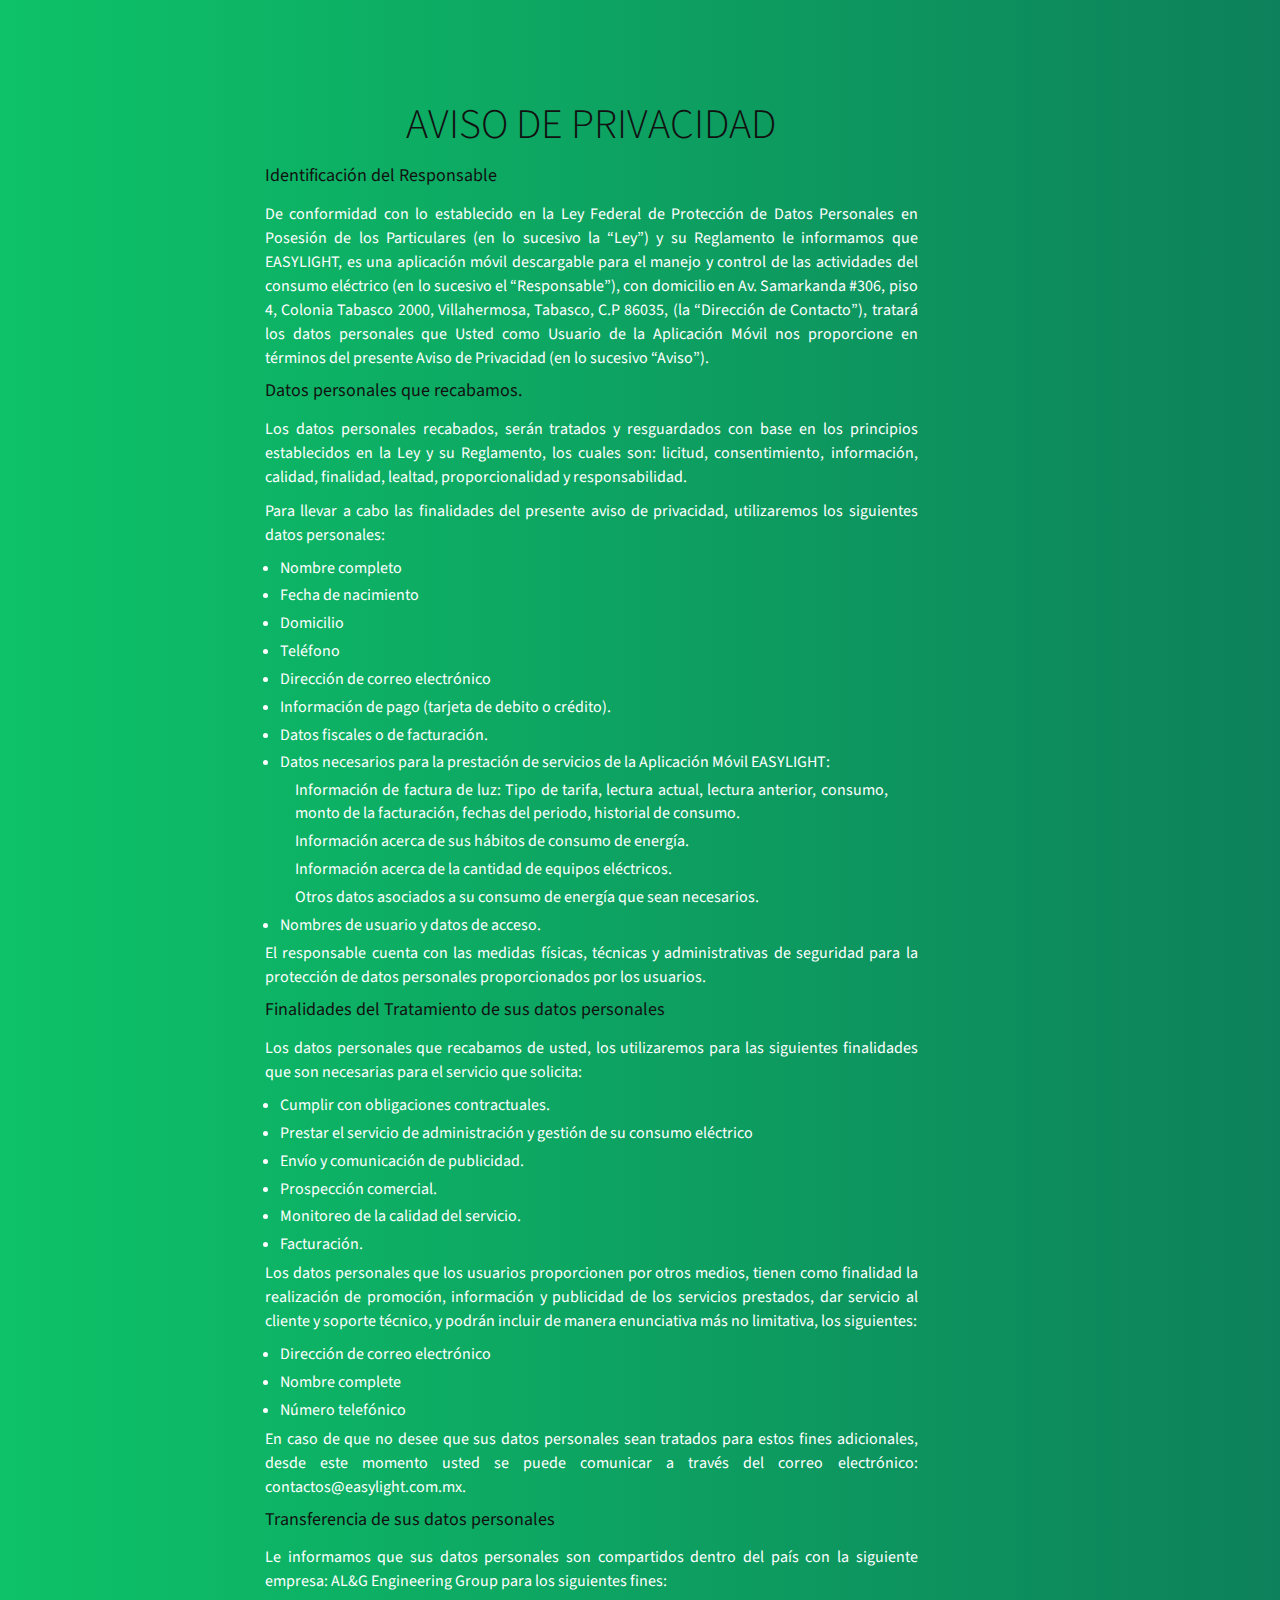
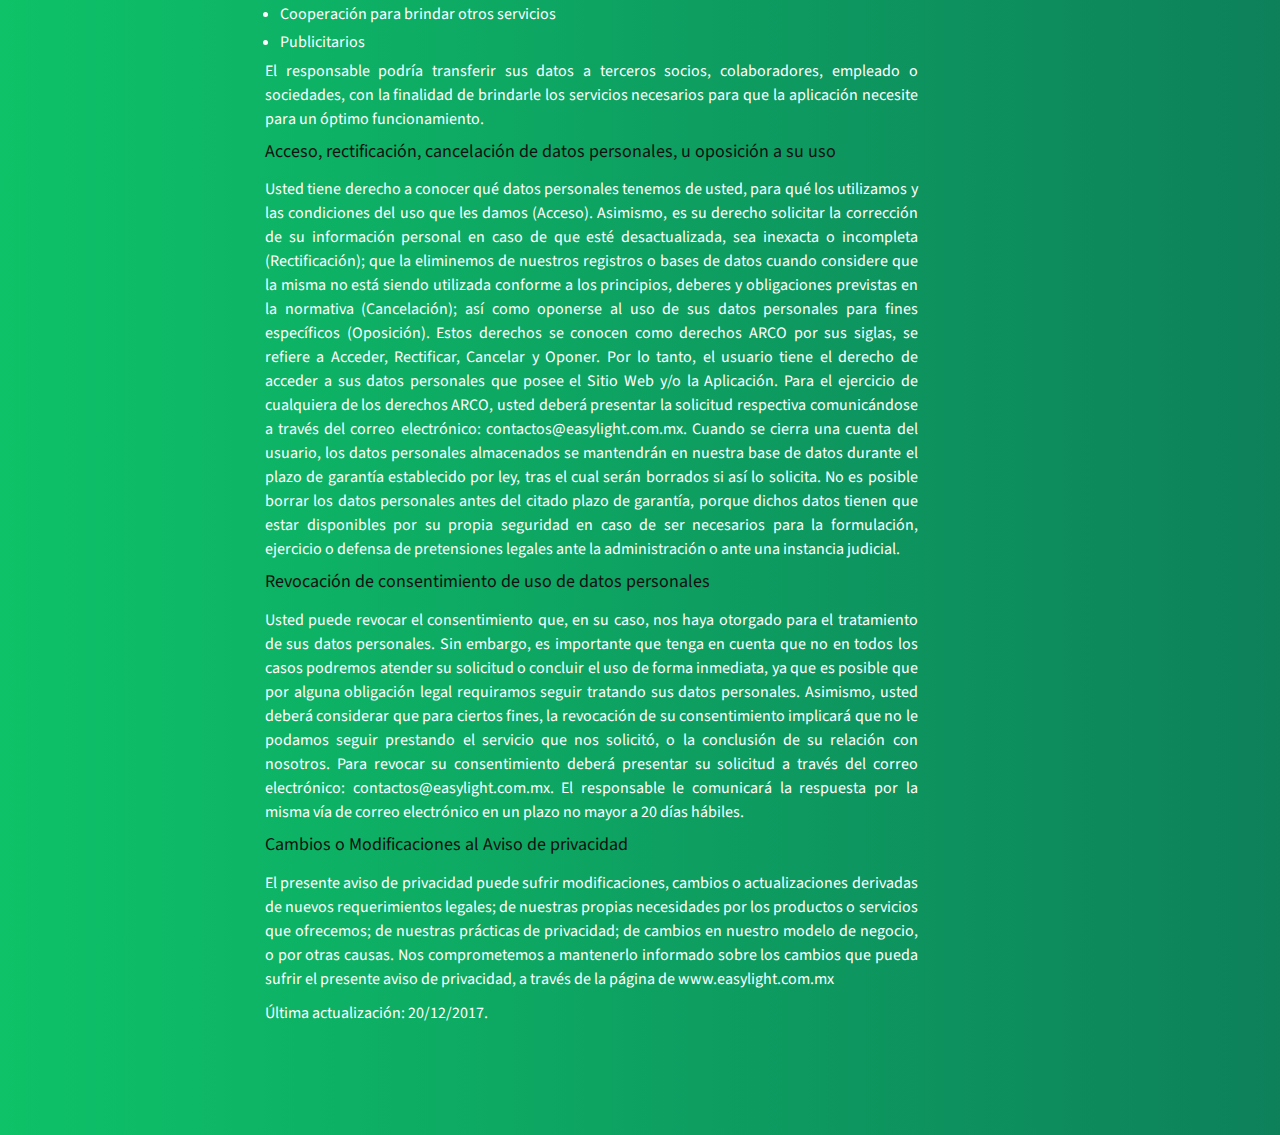
==== html/aviso-de-privacidad.html @ c76024f0 "initial commit" ====
<!DOCTYPE html>
<html lang="en">

<head>
    <meta charset="UTF-8">
    <meta name="description" content="">
    <meta http-equiv="X-UA-Compatible" content="IE=edge">
    <meta name="viewport" content="width=device-width, initial-scale=1.0">
    <!-- The above 4 meta tags *must* come first in the head; any other head content must come *after* these tags -->

    <!-- Title  -->
    <!-- <title>EasyLight - App Landing Page | Slider Version</title> -->
    <title>EasyLight</title>


    <!-- Favicon  -->
    <link rel="shortcut icon" href="img/core-img/favicon.ico">

    <!-- >>>>>>>>>>>>>>>> All CSS Files <<<<<<<<<<<<<<<< -->

    <!-- Slidea Slider CSS -->
    <link href="assets/css/slidea/slidea.css" rel="stylesheet">
    <link href="assets/css/slidea/slidea_easylight.css" rel="stylesheet">
    <link href="assets/css/slidea/themes/default.css" rel="stylesheet">
    <link href="assets/css/slidea/ui/default.css" rel="stylesheet">

    <!-- Core Style CSS -->
    <link rel="stylesheet" href="css/core-style.css">

    <!-- Style CSS -->
    <link rel="stylesheet" href="style.css">

    <!-- Responsive css -->
    <link rel="stylesheet" href="css/responsive.css">
    <!--[if IE]>
	<script src="https://cdnjs.cloudflare.com/ajax/libs/html5shiv/3.7.3/html5shiv.min.js"></script>
	<script src="https://cdnjs.cloudflare.com/ajax/libs/respond.js/1.4.2/respond.min.js"></script>
	<![endif]-->

  <!-- Custom CSS -->
  <link rel="stylesheet" href="custom-style.css">
</head>

<body>
    <!-- Preloader Start -->
    <div id="preloader">
        <div class="preloader">
            <div class="cssload-loader"></div>
        </div>
    </div>
    <!-- /.end preloader -->

    <!-- >>>>>>>>>>>>>>>> Header Start <<<<<<<<<<<<<<<<<<<<<<<<<<<<<<<< -->
    <header class="header_area ">

    </header>

    <section class="newsletter_area background-overlay section_padding_100"  data-stellar-background-ratio="0.3" id="contact">
        <div class="container">
            <div class="row" >
              <div class="col-xs-12 col-md-8 col-md-offset-2 col-lg-7 col-lg-offset-2">
                <div class="text-center wow fadeInUp">
                  <h1 style="">AVISO DE PRIVACIDAD</h1>
                </div>
              </div>
              <div class="col-xs-12 col-md-8 col-md-offset-2 col-lg-7 col-lg-offset-2">
                  <div class="wow fadeInUp text-justify">
                      <h5 class="text-left">Identificación del Responsable</h5>
                      <p class="text-justify" style="color: #fff">
                        De conformidad con lo establecido en la Ley Federal de Protección de Datos Personales en Posesión de los Particulares (en lo sucesivo la “Ley”) y su Reglamento le informamos que EASYLIGHT, es una aplicación móvil descargable para el manejo y control de las actividades del consumo eléctrico (en lo sucesivo el “Responsable”), con domicilio en Av. Samarkanda #306, piso 4, Colonia Tabasco 2000, Villahermosa, Tabasco, C.P 86035, (la “Dirección de Contacto”), tratará los datos personales que Usted como Usuario de la Aplicación Móvil nos proporcione en términos del presente Aviso de Privacidad (en lo sucesivo “Aviso”).
                      </p>
                      <h5 class="text-left"> Datos personales que recabamos.</h3>
                      <p class="text-justify" style="color: #fff">
                        Los datos personales recabados, serán tratados y resguardados con base en los principios establecidos en la Ley y su Reglamento, los cuales son: licitud, consentimiento, información, calidad, finalidad, lealtad, proporcionalidad y responsabilidad.


                      </p>
                      <p class="text-justify" style="color: #fff">
                        Para llevar a cabo las finalidades del presente aviso de privacidad, utilizaremos los siguientes datos personales:
                      </p>
                      <ul class="my-list">
                        <li>Nombre completo</li>
                        <li>Fecha de nacimiento</li>
                    	  <li>Domicilio</li>
                    	  <li>Teléfono</li>
                    	  <li>Dirección de correo electrónico</li>
                    	  <li>Información de pago (tarjeta de debito o crédito).</li>
                    	  <li>Datos fiscales o de facturación.</li>
                    	  <li>Datos necesarios para la prestación de servicios de la Aplicación Móvil EASYLIGHT:
                          <ul>Información de factura de luz: Tipo de tarifa, lectura actual, lectura anterior, consumo, monto de la facturación, fechas del periodo, historial de consumo. </ul>
                        	<ul>Información acerca de sus hábitos de consumo de energía.</ul>
                        	<ul>Información acerca de la cantidad de equipos eléctricos.</ul>
                        	<ul>Otros datos asociados a su consumo de energía que sean necesarios.  </ul>
                        </li>
                        <li>Nombres de usuario y datos de acceso.</li>
                      </ul>
                      <p class="text-justify" style="color: #fff">
                        El responsable cuenta con las medidas físicas, técnicas y administrativas de seguridad para la protección de datos personales proporcionados por los usuarios.
                      </p>


                      <h5 class="text-left">Finalidades del Tratamiento de sus datos personales</h5>
                      <p class="text-justify" style="color: #fff">
                        Los datos personales que recabamos de usted, los utilizaremos para las siguientes finalidades que son necesarias para el servicio que solicita:
                      </p>
                      <ul class="my-list">
                        <li>Cumplir con obligaciones contractuales.</li>
                    		<li>Prestar el servicio de administración y gestión de su consumo eléctrico</li>
                    		<li>Envío y comunicación de publicidad.</li>
                    		<li>Prospección comercial.</li>
                    		<li>Monitoreo de la calidad del servicio.</li>
                    		<li>Facturación.</li>
                      </ul>
                      <p class="text-justify" style="color: #fff">
                        Los datos personales que los usuarios proporcionen por otros medios, tienen como finalidad la realización de promoción, información y publicidad de los servicios prestados, dar servicio al cliente y soporte técnico, y podrán incluir de manera enunciativa más no limitativa, los siguientes:
                      </p>
                      <ul class="my-list">
                        <li>Dirección de correo electrónico</li>
                        <li>Nombre complete</li>
                        <li>Número telefónico</li>
                      </ul>
                      <p class="text-justify" style="color: #fff">
                        En caso de que no desee que sus datos personales sean tratados para estos fines adicionales, desde este momento usted se puede comunicar a través del correo electrónico: contactos@easylight.com.mx.
                      </p>
                      <h5 class="text-left">Transferencia de sus datos personales</h5>
                      <p class="text-justify" style="color: #fff">
                        Le informamos que sus datos personales son compartidos dentro del país con la siguiente empresa: AL&G Engineering Group para los siguientes fines:
                      </P>
                      <ul class="my-list">
                        <li>Cooperación para brindar otros servicios</li>
                        <li>Publicitarios</li>
                      </ul>
                      <p class="text-justify" style="color: #fff">
                        El responsable podría transferir sus datos a terceros socios, colaboradores, empleado o sociedades, con la finalidad de brindarle los servicios necesarios para que la aplicación necesite para un óptimo funcionamiento.
                      </p>

                      <h5 class="text-left">Acceso, rectificación, cancelación de datos personales, u oposición a su uso</h5>
                      <p class="text-justify" style="color: #fff">
                        Usted tiene derecho a conocer qué datos personales tenemos de usted, para qué los utilizamos y las condiciones del uso que les damos (Acceso). Asimismo, es su derecho solicitar la corrección de su información personal en caso de que esté desactualizada, sea inexacta o incompleta (Rectificación); que la eliminemos de nuestros registros o bases de datos cuando considere que la misma no está siendo utilizada conforme a los principios, deberes y obligaciones previstas en la normativa (Cancelación); así como oponerse al uso de sus datos personales para fines específicos (Oposición). Estos derechos se conocen como derechos ARCO por sus siglas, se refiere a Acceder, Rectificar, Cancelar y Oponer. Por lo tanto, el usuario tiene el derecho de acceder a sus datos personales que posee el Sitio Web y/o la Aplicación.

                        Para el ejercicio de cualquiera de los derechos ARCO, usted deberá presentar la solicitud respectiva comunicándose a través del correo electrónico: contactos@easylight.com.mx.

                        Cuando se cierra una cuenta del usuario, los datos personales almacenados se mantendrán en nuestra base de datos durante el plazo de garantía establecido por ley, tras el cual serán borrados si así lo solicita. No es posible borrar los datos personales antes del citado plazo de garantía, porque dichos datos tienen que estar disponibles por su propia seguridad en caso de ser necesarios para la formulación, ejercicio o defensa de pretensiones legales ante la administración o ante una instancia judicial.
                      </p>
                      <h5 class="text-left">Revocación de consentimiento de uso de datos personales</h5>
                      <p class="text-justify" style="color: #fff">
                        Usted puede revocar el consentimiento que, en su caso, nos haya otorgado para el tratamiento de sus datos personales. Sin embargo, es importante que tenga en cuenta que no en todos los casos podremos atender su solicitud o concluir el uso de forma inmediata, ya que es posible que por alguna obligación legal requiramos seguir tratando sus datos personales. Asimismo, usted deberá considerar que para ciertos fines, la revocación de su consentimiento implicará que no le podamos seguir prestando el servicio que nos solicitó, o la conclusión de su relación con nosotros.

                        Para revocar su consentimiento deberá presentar su solicitud a través del correo electrónico: contactos@easylight.com.mx.

                        El responsable le comunicará la respuesta por la misma vía de correo electrónico en un plazo no mayor a 20 días hábiles.

                      </p>
                      <h5 class="text-left">Cambios o Modificaciones al Aviso de privacidad</h5>
                      <p class="text-justify" style="color: #fff">
                        El presente aviso de privacidad puede sufrir modificaciones, cambios o actualizaciones derivadas de nuevos requerimientos legales; de nuestras propias necesidades por los productos o servicios que ofrecemos; de nuestras prácticas de privacidad; de cambios en nuestro modelo de negocio, o por otras causas.

                        Nos comprometemos a mantenerlo informado sobre los cambios que pueda sufrir el presente aviso de privacidad, a través de la página de www.easylight.com.mx



                      </p>
                      <p class="text-justify" style="color: #fff">
                        Última actualización: 20/12/2017.
                      </p>
                  </div>
              </div>
            </div>
        </div>

    </section>
    <!-- >>>>>>>>>>>>>>>> Footer Area End <<<<<<<<<<<<<<<< -->

    <!-- >>>>>>>>>>>>>>>> All jQuery Plugins <<<<<<<<<<<<<<<< -->

    <!-- jQuery (necessary for all JavaScript plugins) -->
    <script src="js/jquery/jquery-2.2.4.min.js"></script>
    <!-- Bootstrap js -->
    <script src="js/bootstrap.min.js"></script>
    <!-- Slidea Slider JS -->
    <script src="assets/js/gsap/tweenlite.js" type="text/javascript"></script>
    <script src="assets/js/gsap/plugins/css.js" type="text/javascript"></script>
    <script src="assets/js/gsap/easing/easepack.js" type="text/javascript"></script>
    <script src="assets/js/animus/animus.js" type="text/javascript"></script>
    <script src="assets/js/animus/presets/default.js" type="text/javascript"></script>
    <script src="assets/js/hammer/hammer.js" type="text/javascript"></script>
    <script src="assets/js/mousewheel/mousewheel.js" type="text/javascript"></script>
    <script src="assets/js/vimeo/vimeo.js" type="text/javascript"></script>
    <script src="assets/js/youtube/youtube.js" type="text/javascript"></script>
    <script src="assets/js/slidea/slidea.js" type="text/javascript"></script>
    <!-- Plugins js -->
    <script src="js/plugins.js"></script>

    <!-- Active js -->
    <script src="js/active.js"></script>
    <!-- Slider Active JS  -->
    <script src="js/app-landing-slider-active.js" type="text/javascript"></script>

</body>


</html>
---- html/assets/css/slidea/slidea.css ----
.slidea .slidea-control {
  display: block;
  position: absolute;
  top: 50%;
  z-index: 3;
}

.slidea .slidea-control.slidea-next {
  right: 0;
}

.slidea .slidea-control.slidea-next .slidea-control-text {
  float: right;
}

.slidea .slidea-control.slidea-next .slidea-control-thumbnail {
  -ms-filter: "progid:DXImageTransform@mixin Microsoft@mixin Alpha(Opacity=${iefactor})";
  filter: "alpha(opacity=(${iefactor}))";
  -moz-opacity: 0;
  -khtml-opacity: 0;
  opacity: 0;
  -webkit-transform: translateX(40px);
  transform: translateX(40px);
}

.slidea .slidea-control.slidea-next:hover .slidea-control-thumbnail {
  -ms-filter: "progid:DXImageTransform@mixin Microsoft@mixin Alpha(Opacity=${iefactor})";
  filter: "alpha(opacity=(${iefactor}))";
  -moz-opacity: 1;
  -khtml-opacity: 1;
  opacity: 1;
  -webkit-transform: translateX(-100%);
  transform: translateX(-100%);
}

.slidea .slidea-control.slidea-prev {
  left: 0;
}

.slidea .slidea-control.slidea-prev .slidea-control-text {
  float: left;
}

.slidea .slidea-control.slidea-prev .slidea-control-thumbnail {
  -ms-filter: "progid:DXImageTransform@mixin Microsoft@mixin Alpha(Opacity=${iefactor})";
  filter: "alpha(opacity=(${iefactor}))";
  -moz-opacity: 0;
  -khtml-opacity: 0;
  opacity: 0;
  -webkit-transform: translateX(-100%);
  transform: translateX(-100%);
}

.slidea .slidea-control.slidea-prev:hover .slidea-control-thumbnail {
  -ms-filter: "progid:DXImageTransform@mixin Microsoft@mixin Alpha(Opacity=${iefactor})";
  filter: "alpha(opacity=(${iefactor}))";
  -moz-opacity: 1;
  -khtml-opacity: 1;
  opacity: 1;
  -webkit-transform: translateX(0px);
  transform: translateX(0px);
}

.slidea .slidea-control .slidea-control-inner {
  display: block;
  position: relative;
  padding: 0;
  margin: 0;
  width: 100%;
  height: 100%;
}

.slidea .slidea-control .slidea-control-inner .slidea-control-text {
  -webkit-transition: all 0.5s ease;
  transition: all 0.5s ease;
  display: block;
  position: relative;
  font-weight: bold;
  line-height: 80px;
  text-align: center;
  width: 40px;
  height: 80px;
  z-index: 5;
}

.slidea .slidea-control .slidea-control-inner .slidea-control-text:hover {
  text-decoration: none;
}

.slidea .slidea-control .slidea-control-inner .slidea-control-thumbnail {
  -webkit-transition: all 0.5s ease;
  transition: all 0.5s ease;
  display: block;
  position: absolute;
  height: 100%;
}

.slidea .slidea-control .slidea-control-inner .slidea-control-thumbnail .slidea-control-image {
  display: block;
  width: auto;
  height: 100%;
}

.slidea-loaded {
  overflow: visible;
}

.slidea-loader-wrapper {
  display: block;
  position: absolute;
  top: 0;
  left: 0;
  width: 100%;
  height: 100%;
  z-index: 999;
}

.slidea-loader-wrapper .slidea-loader-text {
  display: block;
  position: absolute;
  top: 50%;
  margin-top: 20px;
  text-align: center;
  width: 100%;
}

.slidea-loader-wrapper .slidea-loader-text .slidea-loader-title {
  margin-bottom: 0;
}

.slidea-loader-wrapper .slidea-loader-text .slidea-loader-subtitle {
  margin-bottom: 0;
}

.slidea-loader-wrapper .slidea-loader {
  display: block;
  position: absolute;
  top: 50%;
  left: 50%;
  z-index: 9999;
}

.slidea-loader-wrapper .slidea-loader .slidea-loader-inner {
  position: relative;
  width: 100%;
  height: 100%;
}

.slidea-loader-wrapper .slidea-loader .slidea-loader-inner .slidea-loader-tile {
  display: block;
  position: relative;
  padding: 0;
  margin: 0;
  float: left;
  width: 20%;
}

.slidea .slidea-progress {
  display: block;
  position: absolute;
  left: 0;
  padding: 0;
  margin: 0;
  width: 100%;
  height: 10px;
  z-index: 3;
}

.slidea .slidea-progress.slidea-progress-top {
  top: 0;
}

.slidea .slidea-progress.slidea-progress-bottom {
  bottom: 0;
}

.slidea .slidea-progress .slidea-progress-bar {
  display: block;
  position: absolute;
  top: 0;
  left: 0;
  width: 0px;
  height: 10px;
}

.slidea-pagination {
  display: block;
  text-align: center;
  width: 100%;
  height: auto;
  z-index: 3;
}

.slidea-pagination.slidea-pagination-top, .slidea-pagination.slidea-pagination-bottom {
  position: absolute;
  height: 20px;
  margin: 5px 0;
}

.slidea-pagination.slidea-pagination-top {
  top: 1.5rem;
}

.slidea-pagination.slidea-pagination-top .slidea-pagination-item span {
  top: 20px;
  -webkit-transform: rotateZ(30deg);
          transform: rotateZ(30deg);
}

.slidea-pagination.slidea-pagination-bottom {
  bottom: 1.5rem;
}

.slidea-pagination.slidea-pagination-bottom .slidea-pagination-item span {
  top: -20px;
  -webkit-transform: rotateZ(-30deg);
          transform: rotateZ(-30deg);
}

.slidea-pagination.slidea-pagination-left, .slidea-pagination.slidea-pagination-right {
  position: absolute;
  width: 10px;
}

.slidea-pagination.slidea-pagination-left {
  top: 50%;
  left: 1.5rem;
  -webkit-transform: translateY(-50%);
          transform: translateY(-50%);
}

.slidea-pagination.slidea-pagination-left .slidea-pagination-item span {
  left: 20px;
}

.slidea-pagination.slidea-pagination-right {
  top: 50%;
  right: 2.5rem;
  -webkit-transform: translateY(-50%);
          transform: translateY(-50%);
}

.slidea-pagination.slidea-pagination-right .slidea-pagination-item span {
  right: 20px;
}

.slidea-pagination.slidea-pagination-before, .slidea-pagination.slidea-pagination-after {
  display: block;
  position: relative;
  margin: 25px auto;
}

.slidea-pagination .slidea-pagination-item {
  position: relative;
  margin: 10px;
  display: inline-block;
  cursor: pointer;
  -webkit-transition: all 0.5s ease;
  transition: all 0.5s ease;
}

.slidea-pagination .slidea-pagination-item span {
  position: absolute;
  white-space: nowrap;
  top: 0;
}

.slidea-pagination .slidea-pagination-item::before {
  content: "";
  -webkit-transition: all 0.5s ease;
  transition: all 0.5s ease;
  border-radius: 100%;
  background-clip: padding-box;
  display: inline-block;
  position: relative;
  background: rgba(255, 255, 255, 0.5);
  width: 10px;
  height: 10px;
  z-index: 999;
}

.slidea-pagination .slidea-pagination-item::before.active {
  -webkit-transform: scale(1.5);
  transform: scale(1.5);
  background: white;
}

.slidea-thumbnails {
  position: relative;
  display: block;
  overflow: hidden;
}

.slidea-thumbnails.horizontal {
  width: 100%;
  height: auto;
}

.slidea-thumbnails.horizontal .slidea-thumbnail {
  width: 100%;
  height: auto;
}

.slidea-thumbnails.vertical {
  width: 100%;
  height: 100%;
}

.slidea-thumbnails.vertical .slidea-thumbnail-wrapper {
  display: block;
  position: relative;
}

.slidea-thumbnails.vertical .slidea-thumbnail {
  width: auto;
  height: 100%;
}

.slidea-thumbnails-inner {
  position: relative;
  display: block;
  padding: 0;
  margin: 0;
  text-align: center;
}

.slidea-thumbnails-inner.animating {
  -webkit-transition: -webkit-transform 0.5s ease;
          transition: transform 0.5s ease;
}

.slidea-thumbnails-inner .slidea-thumbnail-wrapper {
  height: auto;
  position: relative;
  display: inline-block;
  cursor: pointer;
}

.slidea-thumbnails-inner .slidea-thumbnail-wrapper .slidea-thumbnail {
  position: relative;
  margin: 0;
  padding: 0;
  display: block;
}

.slidea-with-thumbnails {
  position: relative;
  display: block;
  width: 100%;
}

.slidea-with-thumbnails .slidea-with-thumbnails-container,
.slidea-with-thumbnails .slidea-thumbnails-container {
  position: relative;
  display: block;
  box-sizing: border-box;
}

.slidea-with-thumbnails .slidea-thumbnails-container {
  overflow: hidden;
}

.slidea-with-thumbnails.left .slidea-thumbnails-container {
  left: 0;
}

.slidea-with-thumbnails.right .slidea-thumbnails-container {
  right: 0;
}

.slidea-with-thumbnails.left .slidea-thumbnails-container, .slidea-with-thumbnails.right .slidea-thumbnails-container {
  height: 100%;
  position: absolute;
  z-index: 100;
  top: 0;
}

.slidea-with-thumbnails.top .slidea-thumbnails-container, .slidea-with-thumbnails.bottom .slidea-thumbnails-container {
  height: auto;
  width: 100%;
  position: relative;
}

.slidea {
  display: block;
  position: relative;
  padding: 0;
  margin: 0;
  width: 100%;
  height: 700px;
  overflow: hidden;
  -webkit-transform-style: preserve-3d;
          transform-style: preserve-3d;
}

.slidea:after {
  content: "";
  display: table;
  clear: both;
}

.slidea .slidea-canvas {
  display: block;
  position: absolute;
  top: 0;
  left: 0;
  width: 100%;
  height: 100%;
}

.slidea .slidea-background-wrapper {
  display: block;
  position: absolute;
  top: 0;
  left: 0;
  width: 100%;
  height: 100%;
}



.slidea .slidea-content-wrapper {
  display: block;
  width: 100%;
  height: 100%;
  top: 0;
  left: 0;
  position: absolute;
  z-index: 999;
  overflow: hidden;
}

.slidea .slidea-content {
  position: absolute;
  left: 0;
  top: 0;
  width: 100%;
  height: 100%;
  display: table;
}

.slidea .slidea-content.slidea-content-center > .slidea-content-container {
  display: table-cell;
  vertical-align: middle;
}

.slidea .slidea-content.slidea-content-top > .slidea-content-container {
  display: table-cell;
  vertical-align: top;
}

.slidea .slidea-content.slidea-content-bottom > .slidea-content-container {
  display: table-cell;
  vertical-align: bottom;
}

.slidea .slidea-inner {
  -webkit-perspective: 1000px;
  -ms-perspective: 1000px;
  -o-perspective: 1000px;
  perspective: 1000px;
  display: block;
  position: absolute;
  top: 0;
  left: 0;
  width: 100%;
  height: 100%;
}

.slidea .slidea-layer-wrapper {
  display: block;
  position: absolute;
  width: 100%;
  height: auto;
}

.slidea .slidea-layer-wrapper .slidea-layer {
  display: block;
  position: relative;
  width: 100%;
  height: auto;
  box-sizing: border-box;
}

.slidea .slidea-layer-wrapper .slidea-layer.slidea-video-layer {
  height: 100%;
}

.slidea .slidea-layer-wrapper img.slidea-layer {
  height: 100%;
}

.slidea.slidea-loaded {
  overflow: visible;
}

.slidea .slidea-loader-wrapper {
  display: block;
  position: absolute;
  top: 0;
  left: 0;
  width: 100%;
  height: 100%;
  z-index: 999;
}

.slidea .slidea-loader-wrapper .slidea-loader-text {
  display: block;
  position: absolute;
  top: 50%;
  margin-top: 20px;
  text-align: center;
  width: 100%;
}

.slidea .slidea-loader-wrapper .slidea-loader-text .slidea-loader-title {
  margin-bottom: 0;
}

.slidea .slidea-loader-wrapper .slidea-loader-text .slidea-loader-subtitle {
  margin-bottom: 0;
}

.slidea .slidea-loader-wrapper .slidea-loader {
  display: block;
  position: absolute;
  top: 50%;
  left: 50%;
  z-index: 9999;
}

.slidea .slidea-loader-wrapper .slidea-loader .slidea-loader-inner {
  position: relative;
  width: 100%;
  height: 100%;
}

.slidea .slidea-loader-wrapper .slidea-loader .slidea-loader-inner .slidea-loader-tile {
  display: block;
  position: relative;
  padding: 0;
  margin: 0;
  float: left;
  width: 20%;
}

.slidea .slidea-object {
  opacity: 0;
}

.slidea .slidea-object.object-absolute {
  position: absolute;
  width: 100%;
}

.slidea *[data-slidea-href] {
  cursor: pointer;
}

.slidea .slidea-overlay {
  position: absolute;
  left: 0;
  top: 0;
  width: 100%;
  height: 100%;
  display: block;
  z-index: 4;
  background: rgba(0, 0, 0, 0.5);
}

.slidea .slidea-overlay.slidea-overlay-to-top {
  background: -webkit-linear-gradient(bottom, transparent, black);
  background: linear-gradient(to top, transparent, black);
}

.slidea .slidea-overlay.slidea-overlay-to-bottom {
  background: -webkit-linear-gradient(top, transparent, black);
  background: linear-gradient(to bottom, transparent, black);
}

.slidea .slidea-overlay.slidea-overlay-to-left {
  background: -webkit-linear-gradient(right, transparent, black);
  background: linear-gradient(to left, transparent, black);
}

.slidea .slidea-overlay.slidea-overlay-to-right {
  background: -webkit-linear-gradient(left, transparent, black);
  background: linear-gradient(to right, transparent, black);
}

.slidea .slidea-overlay.slidea-overlay-to-top-left {
  background: -webkit-linear-gradient(bottom right, transparent, black);
  background: linear-gradient(to top left, transparent, black);
}

.slidea .slidea-overlay.slidea-overlay-to-top-right {
  background: -webkit-linear-gradient(bottom left, transparent, black);
  background: linear-gradient(to top right, transparent, black);
}

.slidea .slidea-overlay.slidea-overlay-to-bottom-left {
  background: -webkit-linear-gradient(top right, transparent, black);
  background: linear-gradient(to bottom left, transparent, black);
}

.slidea .slidea-overlay.slidea-overlay-to-bottom-right {
  background: -webkit-linear-gradient(top left, transparent, black);
  background: linear-gradient(to bottom right, transparent, black);
}

.slidea .slidea-slide {
  position: absolute;
  top: 0;
  left: 0;
  padding: 0;
  margin: 0;
  width: 100%;
  height: 100%;
  -webkit-transform: translate3d(0, 0, 0);
          transform: translate3d(0, 0, 0);
  -webkit-perspective: 300;
          perspective: 300;
  opacity: 0;
  -webkit-backface-visibility: hidden;
          backface-visibility: hidden;
}

.slidea .slidea-slide.active {
  display: block;
  z-index: 2;
}

.slidea .slidea-slide.previous {
  display: block;
  z-index: 1;
}

.slidea.slidea-dragging {
  cursor: -webkit-grabbing;
  cursor: move;
}

.slidea iframe {
  border: none;
}

.slidea .slidea-video-background {
  display: block;
  position: absolute;
  top: 0;
  left: 0;
  opacity: 0;
  background: black;
  width: 100%;
  height: 100%;
  z-index: 3;
}

.slidea .slidea-video {
  width: 100% !important;
  height: 100% !important;
}

.slidea .slidea-video-cover {
  display: block;
  position: absolute;
  cursor: pointer;
  width: 100%;
  height: 100%;
}

.slidea .slidea-wrapper {
  display: block;
  position: relative;
  width: 100%;
  height: auto;
  overflow: hidden;
}

.slidea .slidea-wrapper:after {
  content: "";
  display: table;
  clear: both;
}

.slidea.slidea-content-layout {
  width: 100%;
  height: auto;
  background: transparent !important;
}

.slidea.slidea-content-layout .slidea-loader-wrapper {
  background: transparent !important;
}

.slidea.slidea-content-layout .slidea-inner {
  overflow: hidden !important;
}

.slidea.slidea-content-layout .slidea-content {
  display: block !important;
  position: relative !important;
  width: 100% !important;
  height: auto !important;
  box-sizing: border-box !important;
}

.slidea.slidea-content-layout .slidea-content-container {
  width: 100% !important;
  display: inline-block !important;
}

.slidea.slidea-content-layout .slidea-content-wrapper {
  overflow: visible !important;
}

.slidea.slidea-default-layout {
  width: 100%;
  height: auto;
}

.slidea.slidea-fluid-layout {
  width: 100%;
  height: 100%;
  display: block;
}

/*# sourceMappingURL=../../maps/slidea/slidea.css.map */
---- html/assets/css/slidea/slidea_easylight.css ----
.slidea .slidea-background {
  display: block;
  position: absolute;
  top: 0;
  left: 0;
  padding: 0;
  margin: 0;
  width: 100%;
  /*height: 100%;*/
}
.img_banner_xs{
  display: none !important;
}
.welcome_area{
  height: 650px !important;
}
.section_padding{
    padding-top: 100px !important;
    /*margin-top: 150px !important*/
}
.slidea .slidea-content.slidea-content-center > .slidea-content-container{
  vertical-align: bottom;
}
.s-obj_easy{
  margin-left:3%;
}
.align_stores{
  padding-bottom: 1em;
}
.logo_responsive{
    display: none;
}
@media only screen and (min-width: 320px) and (max-width: 425px) {
  .col-xs-offset-2{
    margin-left: 0 !important;
  }
  .img_stores {
    width: 45%;
  }
  .align_stores{
    padding-bottom: 5em;
  }

}
@media only screen and (min-width: 320px) and (max-width: 767px) {
  .img_banner_xs{
    display: block !important;
  }
  .img_banner_l{
    display: none !important;
  }
  .section_padding{
      padding-top: 100px !important;
      /*margin-top: 150px !important*/
  }
  .welcome_area.slider-version {
      height: 500px !important;
  }
  .slidea{
    height: 500px !important;
  }
  .logo_responsive{
      display: block;
      margin-top: 1em;
  }
  .align_stores{
    padding-bottom: 0em;
  }
}
@media only screen and (max-width: 1199px) and (min-width: 992px){
  .welcome_area.slider-version {
      height: 700px !important;
  }
}
@media only screen and (min-width: 768px) and (max-width: 1199px) {
    .section_padding{
      padding-top: 50px !important;

    }
    .slidea{
      height: 100%;
    }

}
@media only screen and (min-width: 768px) and (max-width: 1024px)  {
  .align_stores{
    padding-bottom: 10em;
  }
}
---- html/assets/css/slidea/themes/default.css ----
.btn {
  -webkit-transition: background 0.3s ease;
          transition: background 0.3s ease;
}

.full-width {
  width: 100% !important;
  box-sizing: border-box;
}

img.full-width {
  height: auto;
}

.max-full-width {
  max-width: 100% !important;
  box-sizing: border-box;
}

.full-height {
  height: 100% !important;
  box-sizing: border-box;
}

img.full-height {
  width: auto;
}

.max-full-height {
  max-height: 100% !important;
  box-sizing: border-box;
}

.clearfix:after {
  content: "";
  display: table;
  clear: both;
}

.margin-reset {
  margin: 0 !important;
}

.padding-reset {
  padding: 0 !important;
}

.slidea {
  background: #FFF;
}

.slidea.slidea-inverse {
  background: #1a1a1a;
}

.slidea.slidea-inverse .slidea-loader-wrapper {
  background: #1a1a1a;
}

.slidea.slidea-inverse .slidea-loader-wrapper .slidea-loader-inner {
  border: 1px solid black !important;
  box-shadow: 0 0 25px 0 rgba(0, 0, 0, 0.75);
}

.slidea.slidea-inverse .slidea-loader-wrapper .slidea-loader-inner .slidea-loader-text .slidea-loader-title {
  color: #f2f2f2;
}

.slidea.slidea-inverse .slidea-loader-wrapper .slidea-loader-inner .slidea-loader-text .slidea-loader-subtitle {
  color: #bfbfbf;
}

.slidea .slidea-wrapper {
  height: 600px;
}

@media screen and (max-width: 767px) {
  .slidea .slidea-wrapper {
    height: 300px;
  }
}

@media screen and (max-width: 979px) {
  .slidea .slidea-wrapper {
    height: 360px;
  }
}

@media screen and (max-width: 1200px) {
  .slidea .slidea-wrapper {
    height: 450px;
  }
}

.slidea .slidea-loader-wrapper {
  background: #f2f2f2;
}

.slidea .slidea-loader-wrapper .slidea-loader-text .slidea-loader-title {
  color: #111;
}

.slidea .slidea-loader-wrapper .slidea-loader-text .slidea-loader-subtitle {
  color: #333;
}

.slidea .slidea-loader-wrapper .slidea-loader {
  margin-top: -80px;
  margin-left: -40px;
  width: 80px;
  height: 80px;
}

.slidea .slidea-loader-wrapper .slidea-loader .slidea-loader-inner {
  border: 1px solid #ffffff;
  border-radius: 4px;
  overflow: hidden;
}

.slidea .slidea-loader-wrapper .slidea-loader .slidea-loader-inner .slidea-loader-tile {
  height: 80px;
}

.slidea .slidea-loader-wrapper .slidea-loader .slidea-loader-inner .slidea-loader-tile:nth-child(1) {
  -webkit-animation: loader-tile1 1.5s linear infinite;
  animation: loader-tile1 1.5s linear infinite;
  background: #3E2D54;
}

.slidea .slidea-loader-wrapper .slidea-loader .slidea-loader-inner .slidea-loader-tile:nth-child(2) {
  -webkit-animation: loader-tile2 1.5s linear infinite;
  animation: loader-tile2 1.5s linear infinite;
  background: #40587B;
}

.slidea .slidea-loader-wrapper .slidea-loader .slidea-loader-inner .slidea-loader-tile:nth-child(3) {
  -webkit-animation: loader-tile3 1.5s linear infinite;
  animation: loader-tile3 1.5s linear infinite;
  background: #4D90A3;
}

.slidea .slidea-loader-wrapper .slidea-loader .slidea-loader-inner .slidea-loader-tile:nth-child(4) {
  -webkit-animation: loader-tile4 1.5s linear infinite;
  animation: loader-tile4 1.5s linear infinite;
  background: #7CB694;
}

.slidea .slidea-loader-wrapper .slidea-loader .slidea-loader-inner .slidea-loader-tile:nth-child(5) {
  -webkit-animation: loader-tile5 1.5s linear infinite;
  animation: loader-tile5 1.5s linear infinite;
  background: #DCD280;
}

.slidea .slidea-progress {
  height: 5px;
}

.slidea .slidea-progress .slidea-progress-bar {
  height: 5px;
}

.slidea .slidea-progress.slidea-progress-light {
  background: rgba(255, 255, 255, 0.25);
}

.slidea .slidea-progress.slidea-progress-light .slidea-progress-bar {
  background: rgba(255, 255, 255, 0.5);
}

.slidea .slidea-progress.slidea-progress-dark {
  background: rgba(0, 0, 0, 0.25);
}

.slidea .slidea-progress.slidea-progress-dark .slidea-progress-bar {
  background: rgba(0, 0, 0, 0.5);
}

.slidea:hover .slidea-control {
  -ms-filter: "progid:DXImageTransform@mixin Microsoft@mixin Alpha(Opacity=${iefactor})";
  filter: "alpha(opacity=(${iefactor}))";
  -moz-opacity: 1;
  -khtml-opacity: 1;
  opacity: 1;
}

.slidea .slidea-control {
  -ms-filter: "progid:DXImageTransform@mixin Microsoft@mixin Alpha(Opacity=${iefactor})";
  filter: "alpha(opacity=(${iefactor}))";
  -moz-opacity: 0;
  -khtml-opacity: 0;
  opacity: 0;
  -webkit-transition: all 0.5s ease-out;
  transition: all 0.5s ease-out;
  margin-top: -54px;
  width: 54px;
  height: 108px;
}

.slidea .slidea-control .slidea-control-inner .slidea-control-text {
  -ms-filter: "progid:DXImageTransform@mixin Microsoft@mixin Alpha(Opacity=${iefactor})";
  filter: "alpha(opacity=(${iefactor}))";
  -moz-opacity: 0.33;
  -khtml-opacity: 0.33;
  opacity: 0.33;
  font-size: 18px;
  line-height: 108px;
  width: 54px;
  height: 108px;
}

.slidea .slidea-control:hover .slidea-control-inner .slidea-control-text {
  -ms-filter: "progid:DXImageTransform@mixin Microsoft@mixin Alpha(Opacity=${iefactor})";
  filter: "alpha(opacity=(${iefactor}))";
  -moz-opacity: 1;
  -khtml-opacity: 1;
  opacity: 1;
}

.slidea .slidea-control.slidea-prev:hover .slidea-control-inner .slidea-control-thumbnail {
  -webkit-transform: translate3d(54px, 0, 0);
  transform: translate3d(54px, 0, 0);
}

.slidea .slidea-control.slidea-controls-light .slidea-control-inner .slidea-control-text {
  background: #fff;
  color: #181619;
}

.slidea .slidea-control.slidea-controls-light:hover .slidea-control-inner .slidea-control-text {
  background: #fff;
  color: #181619;
}

.slidea .slidea-control.slidea-controls-dark .slidea-control-inner .slidea-control-text {
  background: #181619;
  color: #fff;
}

.slidea .slidea-control.slidea-controls-dark:hover .slidea-control-inner .slidea-control-text {
  background: #181619;
  color: #fff;
}

.slidea .slidea-control.slidea-controls-alternate .slidea-control-inner .slidea-control-text {
  background: #181619;
  color: #fff;
}

.slidea .slidea-control.slidea-controls-alternate:hover .slidea-control-inner .slidea-control-text {
  background: #fff;
  color: #181619;
}

.slidea .slidea-scroller-wrapper {
  position: absolute;
  bottom: 25px;
  cursor: pointer;
  z-index: 4;
}

.slidea .slidea-scroller-wrapper.slidea-scroller-left {
  left: 25px;
}

.slidea .slidea-scroller-wrapper.slidea-scroller-center {
  left: 50%;
  margin-left: -13px;
}

.slidea .slidea-scroller-wrapper.slidea-scroller-right {
  right: 25px;
}

.slidea .slidea-scroller-1 {
  -webkit-transition: all 0.5s ease;
  transition: all 0.5s ease;
  display: block;
  width: 26px;
  height: 50px;
}

.slidea .slidea-scroller-1:hover {
  -webkit-transform: scale(1.5) translate3d(0, -5px, 0);
  transform: scale(1.5) translate3d(0, -5px, 0);
}

.slidea .slidea-scroller-1::after {
  -webkit-transform: rotate(-45deg);
  transform: rotate(-45deg);
  content: "";
  display: block;
  margin-top: 25px;
  margin-left: 5px;
  border-bottom: 2px solid #fff;
  border-left: 2px solid #fff;
  width: 15px;
  height: 15px;
}

.slidea .slidea-scroller-1::before {
  -webkit-animation: slideascroller1 1.5s linear infinite;
  animation: slideascroller1 1.5s linear infinite;
  content: "";
  display: block;
  background: #fff;
  margin-top: 5px;
  margin-left: 9px;
  border-radius: 100%;
  width: 8px;
  height: 8px;
}

.slidea .slidea-scroller-2 {
  display: block;
  background: transparent;
  border-width: 2px;
  border-color: #fff;
  border-style: solid;
  border-radius: 13px;
  width: 26px;
  height: 50px;
}

.slidea .slidea-scroller-2::before {
  -webkit-animation: slideascroller2 1.5s linear infinite;
  animation: slideascroller2 1.5s linear infinite;
  content: "";
  display: block;
  position: absolute;
  background: #fff;
  margin-top: 5px;
  margin-left: 7px;
  border-radius: 100%;
  width: 8px;
  height: 8px;
}

@-webkit-keyframes slideascroller1 {
  0% {
    -ms-filter: "progid:DXImageTransform@mixin Microsoft@mixin Alpha(Opacity=${iefactor})";
    filter: "alpha(opacity=(${iefactor}))";
    -moz-opacity: 0;
    -khtml-opacity: 0;
    opacity: 0;
    -webkit-transform: scale(0) translate3d(0, 0, 0);
    transform: scale(0) translate3d(0, 0, 0);
  }
  75% {
    -ms-filter: "progid:DXImageTransform@mixin Microsoft@mixin Alpha(Opacity=${iefactor})";
    filter: "alpha(opacity=(${iefactor}))";
    -moz-opacity: 1;
    -khtml-opacity: 1;
    opacity: 1;
  }
  100% {
    -ms-filter: "progid:DXImageTransform@mixin Microsoft@mixin Alpha(Opacity=${iefactor})";
    filter: "alpha(opacity=(${iefactor}))";
    -moz-opacity: 0;
    -khtml-opacity: 0;
    opacity: 0;
    -webkit-transform: scale(1) translate3d(0, 30px, 0);
    transform: scale(1) translate3d(0, 30px, 0);
  }
}

@keyframes slideascroller1 {
  0% {
    -ms-filter: "progid:DXImageTransform@mixin Microsoft@mixin Alpha(Opacity=${iefactor})";
    filter: "alpha(opacity=(${iefactor}))";
    -moz-opacity: 0;
    -khtml-opacity: 0;
    opacity: 0;
    -webkit-transform: scale(0) translate3d(0, 0, 0);
    transform: scale(0) translate3d(0, 0, 0);
  }
  75% {
    -ms-filter: "progid:DXImageTransform@mixin Microsoft@mixin Alpha(Opacity=${iefactor})";
    filter: "alpha(opacity=(${iefactor}))";
    -moz-opacity: 1;
    -khtml-opacity: 1;
    opacity: 1;
  }
  100% {
    -ms-filter: "progid:DXImageTransform@mixin Microsoft@mixin Alpha(Opacity=${iefactor})";
    filter: "alpha(opacity=(${iefactor}))";
    -moz-opacity: 0;
    -khtml-opacity: 0;
    opacity: 0;
    -webkit-transform: scale(1) translate3d(0, 30px, 0);
    transform: scale(1) translate3d(0, 30px, 0);
  }
}

@-webkit-keyframes slideascroller2 {
  0% {
    -ms-filter: "progid:DXImageTransform@mixin Microsoft@mixin Alpha(Opacity=${iefactor})";
    filter: "alpha(opacity=(${iefactor}))";
    -moz-opacity: 0;
    -khtml-opacity: 0;
    opacity: 0;
    -webkit-transform: scale(0) translate3d(0, 0, 0);
    transform: scale(0) translate3d(0, 0, 0);
  }
  75% {
    -ms-filter: "progid:DXImageTransform@mixin Microsoft@mixin Alpha(Opacity=${iefactor})";
    filter: "alpha(opacity=(${iefactor}))";
    -moz-opacity: 1;
    -khtml-opacity: 1;
    opacity: 1;
  }
  100% {
    -ms-filter: "progid:DXImageTransform@mixin Microsoft@mixin Alpha(Opacity=${iefactor})";
    filter: "alpha(opacity=(${iefactor}))";
    -moz-opacity: 0;
    -khtml-opacity: 0;
    opacity: 0;
    -webkit-transform: scale(1) translate3d(0, 30px, 0);
    transform: scale(1) translate3d(0, 30px, 0);
  }
}

@keyframes slideascroller2 {
  0% {
    -ms-filter: "progid:DXImageTransform@mixin Microsoft@mixin Alpha(Opacity=${iefactor})";
    filter: "alpha(opacity=(${iefactor}))";
    -moz-opacity: 0;
    -khtml-opacity: 0;
    opacity: 0;
    -webkit-transform: scale(0) translate3d(0, 0, 0);
    transform: scale(0) translate3d(0, 0, 0);
  }
  75% {
    -ms-filter: "progid:DXImageTransform@mixin Microsoft@mixin Alpha(Opacity=${iefactor})";
    filter: "alpha(opacity=(${iefactor}))";
    -moz-opacity: 1;
    -khtml-opacity: 1;
    opacity: 1;
  }
  100% {
    -ms-filter: "progid:DXImageTransform@mixin Microsoft@mixin Alpha(Opacity=${iefactor})";
    filter: "alpha(opacity=(${iefactor}))";
    -moz-opacity: 0;
    -khtml-opacity: 0;
    opacity: 0;
    -webkit-transform: scale(1) translate3d(0, 30px, 0);
    transform: scale(1) translate3d(0, 30px, 0);
  }
}

@-webkit-keyframes loader-tile1 {
  0% {
    background: #3E2C53;
  }
  33.3333% {
    background: #AC2B61;
  }
  66.6666% {
    background: #F3E3B4;
  }
}

@keyframes loader-tile1 {
  0% {
    background: #3E2C53;
  }
  33.3333% {
    background: #AC2B61;
  }
  66.6666% {
    background: #F3E3B4;
  }
}

@-webkit-keyframes loader-tile2 {
  0% {
    background: #3F577A;
  }
  33.3333% {
    background: #E33D5F;
  }
  66.6666% {
    background: #BADCC8;
  }
}

@keyframes loader-tile2 {
  0% {
    background: #3F577A;
  }
  33.3333% {
    background: #E33D5F;
  }
  66.6666% {
    background: #BADCC8;
  }
}

@-webkit-keyframes loader-tile3 {
  0% {
    background: #4C8FA2;
  }
  33.3333% {
    background: #EF7C5E;
  }
  66.6666% {
    background: #7FC7BF;
  }
}

@keyframes loader-tile3 {
  0% {
    background: #4C8FA2;
  }
  33.3333% {
    background: #EF7C5E;
  }
  66.6666% {
    background: #7FC7BF;
  }
}

@-webkit-keyframes loader-tile4 {
  0% {
    background: #7BB594;
  }
  33.3333% {
    background: #F9C65F;
  }
  66.6666% {
    background: #EE7B73;
  }
}

@keyframes loader-tile4 {
  0% {
    background: #7BB594;
  }
  33.3333% {
    background: #F9C65F;
  }
  66.6666% {
    background: #EE7B73;
  }
}

@-webkit-keyframes loader-tile5 {
  0% {
    background: #DBD17F;
  }
  33.3333% {
    background: #F5EF9E;
  }
  66.6666% {
    background: #D4385F;
  }
}

@keyframes loader-tile5 {
  0% {
    background: #DBD17F;
  }
  33.3333% {
    background: #F5EF9E;
  }
  66.6666% {
    background: #D4385F;
  }
}

.slidea:hover .slidea-pagination.slidea-pagination-inside {
  -ms-filter: "progid:DXImageTransform@mixin Microsoft@mixin Alpha(Opacity=${iefactor})";
  filter: "alpha(opacity=(${iefactor}))";
  -moz-opacity: 1;
  -khtml-opacity: 1;
  opacity: 1;
}

.slidea-pagination {
  -webkit-transition: all 0.5s ease-out;
  transition: all 0.5s ease-out;
}

.slidea-pagination.slidea-pagination-inside {
  -ms-filter: "progid:DXImageTransform@mixin Microsoft@mixin Alpha(Opacity=${iefactor})";
  filter: "alpha(opacity=(${iefactor}))";
  -moz-opacity: 0;
  -khtml-opacity: 0;
  opacity: 0;
  height: 20px;
}

.slidea-pagination.slidea-pagination-outside {
  -ms-filter: "progid:DXImageTransform@mixin Microsoft@mixin Alpha(Opacity=${iefactor})";
  filter: "alpha(opacity=(${iefactor}))";
  -moz-opacity: 1;
  -khtml-opacity: 1;
  opacity: 1;
  margin: 50px auto;
}

.slidea-pagination.slidea-pagination-light {
  color: #fff;
}

.slidea-pagination.slidea-pagination-light .slidea-pagination-item::before {
  background: rgba(255, 255, 255, 0.5);
}

.slidea-pagination.slidea-pagination-light .slidea-pagination-item.active {
  -webkit-transform: scale(1.5);
  transform: scale(1.5);
}

.slidea-pagination.slidea-pagination-light .slidea-pagination-item.active::before {
  background: white;
}

.slidea-pagination.slidea-pagination-dark {
  color: #000;
}

.slidea-pagination.slidea-pagination-dark .slidea-pagination-item::before {
  background: rgba(0, 0, 0, 0.25);
}

.slidea-pagination.slidea-pagination-dark .slidea-pagination-item.active {
  -webkit-transform: scale(1.5);
  transform: scale(1.5);
}

.slidea-pagination.slidea-pagination-dark .slidea-pagination-item.active::before {
  background: rgba(0, 0, 0, 0.65);
}

.slidea-pagination .slidea-pagination-item {
  border-radius: 100%;
  background-clip: padding-box;
  margin: 10px;
  width: 10px;
  height: 10px;
}

.slidea-thumbnails {
  background: #000;
}

.slidea-thumbnails-inner {
  display: block;
  margin: 0;
}

.slidea-thumbnails-inner .slidea-thumbnail-wrapper .slidea-thumbnail {
  -ms-filter: "progid:DXImageTransform@mixin Microsoft@mixin Alpha(Opacity=${iefactor})";
  filter: "alpha(opacity=(${iefactor}))";
  -moz-opacity: 0.5;
  -khtml-opacity: 0.5;
  opacity: 0.5;
  -webkit-transition: all 0.3s ease-out;
  transition: all 0.3s ease-out;
}

.slidea-thumbnails-inner .slidea-thumbnail-wrapper:hover .slidea-thumbnail {
  -ms-filter: "progid:DXImageTransform@mixin Microsoft@mixin Alpha(Opacity=${iefactor})";
  filter: "alpha(opacity=(${iefactor}))";
  -moz-opacity: 1;
  -khtml-opacity: 1;
  opacity: 1;
}

.slidea-thumbnails-inner .slidea-thumbnail-wrapper.active .slidea-thumbnail {
  -ms-filter: "progid:DXImageTransform@mixin Microsoft@mixin Alpha(Opacity=${iefactor})";
  filter: "alpha(opacity=(${iefactor}))";
  -moz-opacity: 1;
  -khtml-opacity: 1;
  opacity: 1;
}

/*# sourceMappingURL=../../../maps/slidea/themes/default.css.map */
---- html/assets/css/slidea/ui/default.css ----
.btn {
  -webkit-transition: background 0.3s ease;
          transition: background 0.3s ease;
}

.full-width {
  width: 100% !important;
  box-sizing: border-box;
}

img.full-width {
  height: auto;
}

.max-full-width {
  max-width: 100% !important;
  box-sizing: border-box;
}

.full-height {
  height: 100% !important;
  box-sizing: border-box;
}

img.full-height {
  width: auto;
}

.max-full-height {
  max-height: 100% !important;
  box-sizing: border-box;
}

.clearfix:after {
  content: "";
  display: table;
  clear: both;
}

.margin-reset {
  margin: 0 !important;
}

.padding-reset {
  padding: 0 !important;
}

.aqua {
  -webkit-transition: background 0.3s ease;
          transition: background 0.3s ease;
  background: #7fdfff;
}

.hover-aqua:hover {
  background: #7fdfff;
}

.blue {
  -webkit-transition: background 0.3s ease;
          transition: background 0.3s ease;
  background: #0074d9;
}

.hover-blue:hover {
  background: #0074d9;
}

.navy {
  -webkit-transition: background 0.3s ease;
          transition: background 0.3s ease;
  background: #001f3f;
}

.hover-navy:hover {
  background: #001f3f;
}

.teal {
  -webkit-transition: background 0.3s ease;
          transition: background 0.3s ease;
  background: #39cccc;
}

.hover-teal:hover {
  background: #39cccc;
}

.green {
  -webkit-transition: background 0.3s ease;
          transition: background 0.3s ease;
  background: #2ecc40;
}

.hover-green:hover {
  background: #2ecc40;
}

.olive {
  -webkit-transition: background 0.3s ease;
          transition: background 0.3s ease;
  background: #3d9970;
}

.hover-olive:hover {
  background: #3d9970;
}

.lime {
  -webkit-transition: background 0.3s ease;
          transition: background 0.3s ease;
  background: #01ff70;
}

.hover-lime:hover {
  background: #01ff70;
}

.yellow {
  -webkit-transition: background 0.3s ease;
          transition: background 0.3s ease;
  background: #ffdc00;
}

.hover-yellow:hover {
  background: #ffdc00;
}

.orange {
  -webkit-transition: background 0.3s ease;
          transition: background 0.3s ease;
  background: #ff851b;
}

.hover-orange:hover {
  background: #ff851b;
}

.red {
  -webkit-transition: background 0.3s ease;
          transition: background 0.3s ease;
  background: #ff4136;
}

.hover-red:hover {
  background: #ff4136;
}

.fuchsia {
  -webkit-transition: background 0.3s ease;
          transition: background 0.3s ease;
  background: #f012be;
}

.hover-fuchsia:hover {
  background: #f012be;
}

.purple {
  -webkit-transition: background 0.3s ease;
          transition: background 0.3s ease;
  background: #b10dc9;
}

.hover-purple:hover {
  background: #b10dc9;
}

.maroon {
  -webkit-transition: background 0.3s ease;
          transition: background 0.3s ease;
  background: #85144b;
}

.hover-maroon:hover {
  background: #85144b;
}

.white {
  -webkit-transition: background 0.3s ease;
          transition: background 0.3s ease;
  background: #fff;
}

.hover-white:hover {
  background: #fff;
}

.silver {
  -webkit-transition: background 0.3s ease;
          transition: background 0.3s ease;
  background: #f2f2f2;
}

.hover-silver:hover {
  background: #f2f2f2;
}

.darksilver {
  -webkit-transition: background 0.3s ease;
          transition: background 0.3s ease;
  background: #e3e3e3;
}

.hover-darksilver:hover {
  background: #e3e3e3;
}

.gray {
  -webkit-transition: background 0.3s ease;
          transition: background 0.3s ease;
  background: #aaa;
}

.hover-gray:hover {
  background: #aaa;
}

.lightgray {
  -webkit-transition: background 0.3s ease;
          transition: background 0.3s ease;
  background: #ccc;
}

.hover-lightgray:hover {
  background: #ccc;
}

.concrete {
  -webkit-transition: background 0.3s ease;
          transition: background 0.3s ease;
  background: #333;
}

.hover-concrete:hover {
  background: #333;
}

.black {
  -webkit-transition: background 0.3s ease;
          transition: background 0.3s ease;
  background: #111;
}

.hover-black:hover {
  background: #111;
}

.primary {
  -webkit-transition: background 0.3s ease;
          transition: background 0.3s ease;
  background: #E32546;
}

.hover-primary:hover {
  background: #E32546;
}

.secondary {
  -webkit-transition: background 0.3s ease;
          transition: background 0.3s ease;
  background: #555;
}

.hover-secondary:hover {
  background: #555;
}

.ternary {
  -webkit-transition: background 0.3s ease;
          transition: background 0.3s ease;
  background: #333;
}

.hover-ternary:hover {
  background: #333;
}

.margin-1x {
  margin: 1rem;
}

.margin-vertical-1x {
  margin-top: 1rem;
  margin-bottom: 1rem;
}

.margin-top-1x {
  margin-top: 1rem;
}

.margin-bottom-1x {
  margin-bottom: 1rem;
}

.margin-horizontal-1x {
  margin-left: 1rem;
  margin-right: 1rem;
}

.margin-left-1x {
  margin-left: 1rem;
}

.margin-right-1x {
  margin-right: 1rem;
}

.padding-1x {
  padding: 1rem;
}

.padding-vertical-1x {
  padding-top: 1rem;
  padding-bottom: 1rem;
}

.padding-top-1x {
  padding-top: 1rem;
}

.padding-bottom-1x {
  padding-bottom: 1rem;
}

.padding-horizontal-1x {
  padding-left: 1rem;
  padding-right: 1rem;
}

.padding-left-1x {
  padding-left: 1rem;
}

.padding-right-1x {
  padding-right: 1rem;
}

.margin-2x {
  margin: 2rem;
}

.margin-vertical-2x {
  margin-top: 2rem;
  margin-bottom: 2rem;
}

.margin-top-2x {
  margin-top: 2rem;
}

.margin-bottom-2x {
  margin-bottom: 2rem;
}

.margin-horizontal-2x {
  margin-left: 2rem;
  margin-right: 2rem;
}

.margin-left-2x {
  margin-left: 2rem;
}

.margin-right-2x {
  margin-right: 2rem;
}

.padding-2x {
  padding: 2rem;
}

.padding-vertical-2x {
  padding-top: 2rem;
  padding-bottom: 2rem;
}

.padding-top-2x {
  padding-top: 2rem;
}

.padding-bottom-2x {
  padding-bottom: 2rem;
}

.padding-horizontal-2x {
  padding-left: 2rem;
  padding-right: 2rem;
}

.padding-left-2x {
  padding-left: 2rem;
}

.padding-right-2x {
  padding-right: 2rem;
}

.margin-3x {
  margin: 3rem;
}

.margin-vertical-3x {
  margin-top: 3rem;
  margin-bottom: 3rem;
}

.margin-top-3x {
  margin-top: 3rem;
}

.margin-bottom-3x {
  margin-bottom: 3rem;
}

.margin-horizontal-3x {
  margin-left: 3rem;
  margin-right: 3rem;
}

.margin-left-3x {
  margin-left: 3rem;
}

.margin-right-3x {
  margin-right: 3rem;
}

.padding-3x {
  padding: 3rem;
}

.padding-vertical-3x {
  padding-top: 3rem;
  padding-bottom: 3rem;
}

.padding-top-3x {
  padding-top: 3rem;
}

.padding-bottom-3x {
  padding-bottom: 3rem;
}

.padding-horizontal-3x {
  padding-left: 3rem;
  padding-right: 3rem;
}

.padding-left-3x {
  padding-left: 3rem;
}

.padding-right-3x {
  padding-right: 3rem;
}

.margin-4x {
  margin: 4rem;
}

.margin-vertical-4x {
  margin-top: 4rem;
  margin-bottom: 4rem;
}

.margin-top-4x {
  margin-top: 4rem;
}

.margin-bottom-4x {
  margin-bottom: 4rem;
}

.margin-horizontal-4x {
  margin-left: 4rem;
  margin-right: 4rem;
}

.margin-left-4x {
  margin-left: 4rem;
}

.margin-right-4x {
  margin-right: 4rem;
}

.padding-4x {
  padding: 4rem;
}

.padding-vertical-4x {
  padding-top: 4rem;
  padding-bottom: 4rem;
}

.padding-top-4x {
  padding-top: 4rem;
}

.padding-bottom-4x {
  padding-bottom: 4rem;
}

.padding-horizontal-4x {
  padding-left: 4rem;
  padding-right: 4rem;
}

.padding-left-4x {
  padding-left: 4rem;
}

.padding-right-4x {
  padding-right: 4rem;
}

.margin-5x {
  margin: 5rem;
}

.margin-vertical-5x {
  margin-top: 5rem;
  margin-bottom: 5rem;
}

.margin-top-5x {
  margin-top: 5rem;
}

.margin-bottom-5x {
  margin-bottom: 5rem;
}

.margin-horizontal-5x {
  margin-left: 5rem;
  margin-right: 5rem;
}

.margin-left-5x {
  margin-left: 5rem;
}

.margin-right-5x {
  margin-right: 5rem;
}

.padding-5x {
  padding: 5rem;
}

.padding-vertical-5x {
  padding-top: 5rem;
  padding-bottom: 5rem;
}

.padding-top-5x {
  padding-top: 5rem;
}

.padding-bottom-5x {
  padding-bottom: 5rem;
}

.padding-horizontal-5x {
  padding-left: 5rem;
  padding-right: 5rem;
}

.padding-left-5x {
  padding-left: 5rem;
}

.padding-right-5x {
  padding-right: 5rem;
}

.margin-6x {
  margin: 6rem;
}

.margin-vertical-6x {
  margin-top: 6rem;
  margin-bottom: 6rem;
}

.margin-top-6x {
  margin-top: 6rem;
}

.margin-bottom-6x {
  margin-bottom: 6rem;
}

.margin-horizontal-6x {
  margin-left: 6rem;
  margin-right: 6rem;
}

.margin-left-6x {
  margin-left: 6rem;
}

.margin-right-6x {
  margin-right: 6rem;
}

.padding-6x {
  padding: 6rem;
}

.padding-vertical-6x {
  padding-top: 6rem;
  padding-bottom: 6rem;
}

.padding-top-6x {
  padding-top: 6rem;
}

.padding-bottom-6x {
  padding-bottom: 6rem;
}

.padding-horizontal-6x {
  padding-left: 6rem;
  padding-right: 6rem;
}

.padding-left-6x {
  padding-left: 6rem;
}

.padding-right-6x {
  padding-right: 6rem;
}

.margin-7x {
  margin: 7rem;
}

.margin-vertical-7x {
  margin-top: 7rem;
  margin-bottom: 7rem;
}

.margin-top-7x {
  margin-top: 7rem;
}

.margin-bottom-7x {
  margin-bottom: 7rem;
}

.margin-horizontal-7x {
  margin-left: 7rem;
  margin-right: 7rem;
}

.margin-left-7x {
  margin-left: 7rem;
}

.margin-right-7x {
  margin-right: 7rem;
}

.padding-7x {
  padding: 7rem;
}

.padding-vertical-7x {
  padding-top: 7rem;
  padding-bottom: 7rem;
}

.padding-top-7x {
  padding-top: 7rem;
}

.padding-bottom-7x {
  padding-bottom: 7rem;
}

.padding-horizontal-7x {
  padding-left: 7rem;
  padding-right: 7rem;
}

.padding-left-7x {
  padding-left: 7rem;
}

.padding-right-7x {
  padding-right: 7rem;
}

.margin-8x {
  margin: 8rem;
}

.margin-vertical-8x {
  margin-top: 8rem;
  margin-bottom: 8rem;
}

.margin-top-8x {
  margin-top: 8rem;
}

.margin-bottom-8x {
  margin-bottom: 8rem;
}

.margin-horizontal-8x {
  margin-left: 8rem;
  margin-right: 8rem;
}

.margin-left-8x {
  margin-left: 8rem;
}

.margin-right-8x {
  margin-right: 8rem;
}

.padding-8x {
  padding: 8rem;
}

.padding-vertical-8x {
  padding-top: 8rem;
  padding-bottom: 8rem;
}

.padding-top-8x {
  padding-top: 8rem;
}

.padding-bottom-8x {
  padding-bottom: 8rem;
}

.padding-horizontal-8x {
  padding-left: 8rem;
  padding-right: 8rem;
}

.padding-left-8x {
  padding-left: 8rem;
}

.padding-right-8x {
  padding-right: 8rem;
}

.margin-9x {
  margin: 9rem;
}

.margin-vertical-9x {
  margin-top: 9rem;
  margin-bottom: 9rem;
}

.margin-top-9x {
  margin-top: 9rem;
}

.margin-bottom-9x {
  margin-bottom: 9rem;
}

.margin-horizontal-9x {
  margin-left: 9rem;
  margin-right: 9rem;
}

.margin-left-9x {
  margin-left: 9rem;
}

.margin-right-9x {
  margin-right: 9rem;
}

.padding-9x {
  padding: 9rem;
}

.padding-vertical-9x {
  padding-top: 9rem;
  padding-bottom: 9rem;
}

.padding-top-9x {
  padding-top: 9rem;
}

.padding-bottom-9x {
  padding-bottom: 9rem;
}

.padding-horizontal-9x {
  padding-left: 9rem;
  padding-right: 9rem;
}

.padding-left-9x {
  padding-left: 9rem;
}

.padding-right-9x {
  padding-right: 9rem;
}

.margin-10x {
  margin: 10rem;
}

.margin-vertical-10x {
  margin-top: 10rem;
  margin-bottom: 10rem;
}

.margin-top-10x {
  margin-top: 10rem;
}

.margin-bottom-10x {
  margin-bottom: 10rem;
}

.margin-horizontal-10x {
  margin-left: 10rem;
  margin-right: 10rem;
}

.margin-left-10x {
  margin-left: 10rem;
}

.margin-right-10x {
  margin-right: 10rem;
}

.padding-10x {
  padding: 10rem;
}

.padding-vertical-10x {
  padding-top: 10rem;
  padding-bottom: 10rem;
}

.padding-top-10x {
  padding-top: 10rem;
}

.padding-bottom-10x {
  padding-bottom: 10rem;
}

.padding-horizontal-10x {
  padding-left: 10rem;
  padding-right: 10rem;
}

.padding-left-10x {
  padding-left: 10rem;
}

.padding-right-10x {
  padding-right: 10rem;
}

.margin-reset {
  margin: 0 !important;
}

.margin-left-reset {
  margin-left: 0 !important;
}

.margin-right-reset {
  margin-right: 0 !important;
}

.margin-top-reset {
  margin-top: 0 !important;
}

.margin-bottom-reset {
  margin-bottom: 0 !important;
}

.padding-reset {
  padding: 0 !important;
}

.padding-left-reset {
  padding-left: 0 !important;
}

.padding-right-reset {
  padding-right: 0 !important;
}

.padding-top-reset {
  padding-top: 0 !important;
}

.padding-bottom-reset {
  padding-bottom: 0 !important;
}

.full-width {
  width: 100% !important;
  box-sizing: border-box;
}

img.full-width {
  height: auto;
}

.max-full-width {
  max-width: 100% !important;
  box-sizing: border-box;
}

.full-height {
  height: 100% !important;
  box-sizing: border-box;
}

img.full-height {
  width: auto;
}

.max-full-height {
  max-height: 100% !important;
  box-sizing: border-box;
}

.slidea-border-radius {
  border-radius: 4px;
}

.slidea-btn {
  -webkit-transition: background 0.3s ease;
          transition: background 0.3s ease;
  font-weight: 600;
  padding: 1rem 2rem;
  border-radius: 4px;
  cursor: pointer;
  display: inline-block;
  margin-top: 1rem;
}

.slidea-btn.slidea-btn-bordered {
  -webkit-transition: background 0.7s ease, color 0.7s ease;
          transition: background 0.7s ease, color 0.7s ease;
  border: 1px solid;
}

.slidea-btn:focus {
  outline: none !important;
}

.slidea-btn::-moz-focus-inner {
  border: 0;
}

.slidea-btn:hover, .slidea-btn:focus {
  text-decoration: none;
}

.slidea-btn-wide {
  padding: 1rem 2rem;
}

.slidea-btn.slidea-btn-aqua {
  background: #7fdfff;
  color: #000000;
}

.slidea-btn.slidea-btn-aqua:hover, .slidea-btn.slidea-btn-aqua:focus, .slidea-btn.slidea-btn-aqua:active {
  background: #66d9ff;
  color: #000000;
}

.slidea-btn.slidea-btn-aqua.slidea-btn-bordered {
  background: transparent;
  border-color: #7fdfff;
  color: #7fdfff;
}

.slidea-btn.slidea-btn-aqua.slidea-btn-bordered:hover, .slidea-btn.slidea-btn-aqua.slidea-btn-bordered:focus, .slidea-btn.slidea-btn-aqua.slidea-btn-bordered:active {
  background: #7fdfff !important;
  color: #000000 !important;
}

.slidea-btn.slidea-btn-blue {
  background: #0074d9;
  color: #ffffff;
}

.slidea-btn.slidea-btn-blue:hover, .slidea-btn.slidea-btn-blue:focus, .slidea-btn.slidea-btn-blue:active {
  background: #0066c0;
  color: #ffffff;
}

.slidea-btn.slidea-btn-blue.slidea-btn-bordered {
  background: transparent;
  border-color: #0074d9;
  color: #0074d9;
}

.slidea-btn.slidea-btn-blue.slidea-btn-bordered:hover, .slidea-btn.slidea-btn-blue.slidea-btn-bordered:focus, .slidea-btn.slidea-btn-blue.slidea-btn-bordered:active {
  background: #0074d9 !important;
  color: #ffffff !important;
}

.slidea-btn.slidea-btn-navy {
  background: #001f3f;
  color: #ffffff;
}

.slidea-btn.slidea-btn-navy:hover, .slidea-btn.slidea-btn-navy:focus, .slidea-btn.slidea-btn-navy:active {
  background: #001226;
  color: #ffffff;
}

.slidea-btn.slidea-btn-navy.slidea-btn-bordered {
  background: transparent;
  border-color: #001f3f;
  color: #001f3f;
}

.slidea-btn.slidea-btn-navy.slidea-btn-bordered:hover, .slidea-btn.slidea-btn-navy.slidea-btn-bordered:focus, .slidea-btn.slidea-btn-navy.slidea-btn-bordered:active {
  background: #001f3f !important;
  color: #ffffff !important;
}

.slidea-btn.slidea-btn-teal {
  background: #39cccc;
  color: #ffffff;
}

.slidea-btn.slidea-btn-teal:hover, .slidea-btn.slidea-btn-teal:focus, .slidea-btn.slidea-btn-teal:active {
  background: #30bbbb;
  color: #ffffff;
}

.slidea-btn.slidea-btn-teal.slidea-btn-bordered {
  background: transparent;
  border-color: #39cccc;
  color: #39cccc;
}

.slidea-btn.slidea-btn-teal.slidea-btn-bordered:hover, .slidea-btn.slidea-btn-teal.slidea-btn-bordered:focus, .slidea-btn.slidea-btn-teal.slidea-btn-bordered:active {
  background: #39cccc !important;
  color: #ffffff !important;
}

.slidea-btn.slidea-btn-green {
  background: #2ecc40;
  color: #ffffff;
}

.slidea-btn.slidea-btn-green:hover, .slidea-btn.slidea-btn-green:focus, .slidea-btn.slidea-btn-green:active {
  background: #29b739;
  color: #ffffff;
}

.slidea-btn.slidea-btn-green.slidea-btn-bordered {
  background: transparent;
  border-color: #2ecc40;
  color: #2ecc40;
}

.slidea-btn.slidea-btn-green.slidea-btn-bordered:hover, .slidea-btn.slidea-btn-green.slidea-btn-bordered:focus, .slidea-btn.slidea-btn-green.slidea-btn-bordered:active {
  background: #2ecc40 !important;
  color: #ffffff !important;
}

.slidea-btn.slidea-btn-olive {
  background: #3d9970;
  color: #ffffff;
}

.slidea-btn.slidea-btn-olive:hover, .slidea-btn.slidea-btn-olive:focus, .slidea-btn.slidea-btn-olive:active {
  background: #368763;
  color: #ffffff;
}

.slidea-btn.slidea-btn-olive.slidea-btn-bordered {
  background: transparent;
  border-color: #3d9970;
  color: #3d9970;
}

.slidea-btn.slidea-btn-olive.slidea-btn-bordered:hover, .slidea-btn.slidea-btn-olive.slidea-btn-bordered:focus, .slidea-btn.slidea-btn-olive.slidea-btn-bordered:active {
  background: #3d9970 !important;
  color: #ffffff !important;
}

.slidea-btn.slidea-btn-lime {
  background: #01ff70;
  color: #ffffff;
}

.slidea-btn.slidea-btn-lime:hover, .slidea-btn.slidea-btn-lime:focus, .slidea-btn.slidea-btn-lime:active {
  background: #00e765;
  color: #ffffff;
}

.slidea-btn.slidea-btn-lime.slidea-btn-bordered {
  background: transparent;
  border-color: #01ff70;
  color: #01ff70;
}

.slidea-btn.slidea-btn-lime.slidea-btn-bordered:hover, .slidea-btn.slidea-btn-lime.slidea-btn-bordered:focus, .slidea-btn.slidea-btn-lime.slidea-btn-bordered:active {
  background: #01ff70 !important;
  color: #ffffff !important;
}

.slidea-btn.slidea-btn-yellow {
  background: #ffdc00;
  color: #ffffff;
}

.slidea-btn.slidea-btn-yellow:hover, .slidea-btn.slidea-btn-yellow:focus, .slidea-btn.slidea-btn-yellow:active {
  background: #e6c600;
  color: #ffffff;
}

.slidea-btn.slidea-btn-yellow.slidea-btn-bordered {
  background: transparent;
  border-color: #ffdc00;
  color: #ffdc00;
}

.slidea-btn.slidea-btn-yellow.slidea-btn-bordered:hover, .slidea-btn.slidea-btn-yellow.slidea-btn-bordered:focus, .slidea-btn.slidea-btn-yellow.slidea-btn-bordered:active {
  background: #ffdc00 !important;
  color: #ffffff !important;
}

.slidea-btn.slidea-btn-orange {
  background: #ff851b;
  color: #ffffff;
}

.slidea-btn.slidea-btn-orange:hover, .slidea-btn.slidea-btn-orange:focus, .slidea-btn.slidea-btn-orange:active {
  background: #ff7702;
  color: #ffffff;
}

.slidea-btn.slidea-btn-orange.slidea-btn-bordered {
  background: transparent;
  border-color: #ff851b;
  color: #ff851b;
}

.slidea-btn.slidea-btn-orange.slidea-btn-bordered:hover, .slidea-btn.slidea-btn-orange.slidea-btn-bordered:focus, .slidea-btn.slidea-btn-orange.slidea-btn-bordered:active {
  background: #ff851b !important;
  color: #ffffff !important;
}

.slidea-btn.slidea-btn-red {
  background: #ff4136;
  color: #ffffff;
}

.slidea-btn.slidea-btn-red:hover, .slidea-btn.slidea-btn-red:focus, .slidea-btn.slidea-btn-red:active {
  background: #ff291d;
  color: #ffffff;
}

.slidea-btn.slidea-btn-red.slidea-btn-bordered {
  background: transparent;
  border-color: #ff4136;
  color: #ff4136;
}

.slidea-btn.slidea-btn-red.slidea-btn-bordered:hover, .slidea-btn.slidea-btn-red.slidea-btn-bordered:focus, .slidea-btn.slidea-btn-red.slidea-btn-bordered:active {
  background: #ff4136 !important;
  color: #ffffff !important;
}

.slidea-btn.slidea-btn-fuchsia {
  background: #f012be;
  color: #ffffff;
}

.slidea-btn.slidea-btn-fuchsia:hover, .slidea-btn.slidea-btn-fuchsia:focus, .slidea-btn.slidea-btn-fuchsia:active {
  background: #db0ead;
  color: #ffffff;
}

.slidea-btn.slidea-btn-fuchsia.slidea-btn-bordered {
  background: transparent;
  border-color: #f012be;
  color: #f012be;
}

.slidea-btn.slidea-btn-fuchsia.slidea-btn-bordered:hover, .slidea-btn.slidea-btn-fuchsia.slidea-btn-bordered:focus, .slidea-btn.slidea-btn-fuchsia.slidea-btn-bordered:active {
  background: #f012be !important;
  color: #ffffff !important;
}

.slidea-btn.slidea-btn-purple {
  background: #b10dc9;
  color: #ffffff;
}

.slidea-btn.slidea-btn-purple:hover, .slidea-btn.slidea-btn-purple:focus, .slidea-btn.slidea-btn-purple:active {
  background: #9c0bb1;
  color: #ffffff;
}

.slidea-btn.slidea-btn-purple.slidea-btn-bordered {
  background: transparent;
  border-color: #b10dc9;
  color: #b10dc9;
}

.slidea-btn.slidea-btn-purple.slidea-btn-bordered:hover, .slidea-btn.slidea-btn-purple.slidea-btn-bordered:focus, .slidea-btn.slidea-btn-purple.slidea-btn-bordered:active {
  background: #b10dc9 !important;
  color: #ffffff !important;
}

.slidea-btn.slidea-btn-maroon {
  background: #85144b;
  color: #ffffff;
}

.slidea-btn.slidea-btn-maroon:hover, .slidea-btn.slidea-btn-maroon:focus, .slidea-btn.slidea-btn-maroon:active {
  background: #6f113f;
  color: #ffffff;
}

.slidea-btn.slidea-btn-maroon.slidea-btn-bordered {
  background: transparent;
  border-color: #85144b;
  color: #85144b;
}

.slidea-btn.slidea-btn-maroon.slidea-btn-bordered:hover, .slidea-btn.slidea-btn-maroon.slidea-btn-bordered:focus, .slidea-btn.slidea-btn-maroon.slidea-btn-bordered:active {
  background: #85144b !important;
  color: #ffffff !important;
}

.slidea-btn.slidea-btn-white {
  background: #fff;
  color: #000000;
}

.slidea-btn.slidea-btn-white:hover, .slidea-btn.slidea-btn-white:focus, .slidea-btn.slidea-btn-white:active {
  background: #f2f2f2;
  color: #000000;
}

.slidea-btn.slidea-btn-white.slidea-btn-bordered {
  background: transparent;
  border-color: #fff;
  color: #fff;
}

.slidea-btn.slidea-btn-white.slidea-btn-bordered:hover, .slidea-btn.slidea-btn-white.slidea-btn-bordered:focus, .slidea-btn.slidea-btn-white.slidea-btn-bordered:active {
  background: #fff !important;
  color: #000000 !important;
}

.slidea-btn.slidea-btn-silver {
  background: #f2f2f2;
  color: #000000;
}

.slidea-btn.slidea-btn-silver:hover, .slidea-btn.slidea-btn-silver:focus, .slidea-btn.slidea-btn-silver:active {
  background: #e5e5e5;
  color: #000000;
}

.slidea-btn.slidea-btn-silver.slidea-btn-bordered {
  background: transparent;
  border-color: #f2f2f2;
  color: #f2f2f2;
}

.slidea-btn.slidea-btn-silver.slidea-btn-bordered:hover, .slidea-btn.slidea-btn-silver.slidea-btn-bordered:focus, .slidea-btn.slidea-btn-silver.slidea-btn-bordered:active {
  background: #f2f2f2 !important;
  color: #000000 !important;
}

.slidea-btn.slidea-btn-darksilver {
  background: #e3e3e3;
  color: #000000;
}

.slidea-btn.slidea-btn-darksilver:hover, .slidea-btn.slidea-btn-darksilver:focus, .slidea-btn.slidea-btn-darksilver:active {
  background: #d6d6d6;
  color: #000000;
}

.slidea-btn.slidea-btn-darksilver.slidea-btn-bordered {
  background: transparent;
  border-color: #e3e3e3;
  color: #e3e3e3;
}

.slidea-btn.slidea-btn-darksilver.slidea-btn-bordered:hover, .slidea-btn.slidea-btn-darksilver.slidea-btn-bordered:focus, .slidea-btn.slidea-btn-darksilver.slidea-btn-bordered:active {
  background: #e3e3e3 !important;
  color: #000000 !important;
}

.slidea-btn.slidea-btn-gray {
  background: #aaa;
  color: #ffffff;
}

.slidea-btn.slidea-btn-gray:hover, .slidea-btn.slidea-btn-gray:focus, .slidea-btn.slidea-btn-gray:active {
  background: #9d9d9d;
  color: #ffffff;
}

.slidea-btn.slidea-btn-gray.slidea-btn-bordered {
  background: transparent;
  border-color: #aaa;
  color: #aaa;
}

.slidea-btn.slidea-btn-gray.slidea-btn-bordered:hover, .slidea-btn.slidea-btn-gray.slidea-btn-bordered:focus, .slidea-btn.slidea-btn-gray.slidea-btn-bordered:active {
  background: #aaa !important;
  color: #ffffff !important;
}

.slidea-btn.slidea-btn-lightgray {
  background: #ccc;
  color: #000000;
}

.slidea-btn.slidea-btn-lightgray:hover, .slidea-btn.slidea-btn-lightgray:focus, .slidea-btn.slidea-btn-lightgray:active {
  background: #bfbfbf;
  color: #000000;
}

.slidea-btn.slidea-btn-lightgray.slidea-btn-bordered {
  background: transparent;
  border-color: #ccc;
  color: #ccc;
}

.slidea-btn.slidea-btn-lightgray.slidea-btn-bordered:hover, .slidea-btn.slidea-btn-lightgray.slidea-btn-bordered:focus, .slidea-btn.slidea-btn-lightgray.slidea-btn-bordered:active {
  background: #ccc !important;
  color: #000000 !important;
}

.slidea-btn.slidea-btn-concrete {
  background: #333;
  color: #ffffff;
}

.slidea-btn.slidea-btn-concrete:hover, .slidea-btn.slidea-btn-concrete:focus, .slidea-btn.slidea-btn-concrete:active {
  background: #262626;
  color: #ffffff;
}

.slidea-btn.slidea-btn-concrete.slidea-btn-bordered {
  background: transparent;
  border-color: #333;
  color: #333;
}

.slidea-btn.slidea-btn-concrete.slidea-btn-bordered:hover, .slidea-btn.slidea-btn-concrete.slidea-btn-bordered:focus, .slidea-btn.slidea-btn-concrete.slidea-btn-bordered:active {
  background: #333 !important;
  color: #ffffff !important;
}

.slidea-btn.slidea-btn-black {
  background: #111;
  color: #ffffff;
}

.slidea-btn.slidea-btn-black:hover, .slidea-btn.slidea-btn-black:focus, .slidea-btn.slidea-btn-black:active {
  background: #040404;
  color: #ffffff;
}

.slidea-btn.slidea-btn-black.slidea-btn-bordered {
  background: transparent;
  border-color: #111;
  color: #111;
}

.slidea-btn.slidea-btn-black.slidea-btn-bordered:hover, .slidea-btn.slidea-btn-black.slidea-btn-bordered:focus, .slidea-btn.slidea-btn-black.slidea-btn-bordered:active {
  background: #111 !important;
  color: #ffffff !important;
}

.slidea-btn.slidea-btn-primary {
  background: #E32546;
  color: #ffffff;
}

.slidea-btn.slidea-btn-primary:hover, .slidea-btn.slidea-btn-primary:focus, .slidea-btn.slidea-btn-primary:active {
  background: #d31b3b;
  color: #ffffff;
}

.slidea-btn.slidea-btn-primary.slidea-btn-bordered {
  background: transparent;
  border-color: #E32546;
  color: #E32546;
}

.slidea-btn.slidea-btn-primary.slidea-btn-bordered:hover, .slidea-btn.slidea-btn-primary.slidea-btn-bordered:focus, .slidea-btn.slidea-btn-primary.slidea-btn-bordered:active {
  background: #E32546 !important;
  color: #ffffff !important;
}

.slidea-btn.slidea-btn-secondary {
  background: #555;
  color: #ffffff;
}

.slidea-btn.slidea-btn-secondary:hover, .slidea-btn.slidea-btn-secondary:focus, .slidea-btn.slidea-btn-secondary:active {
  background: #484848;
  color: #ffffff;
}

.slidea-btn.slidea-btn-secondary.slidea-btn-bordered {
  background: transparent;
  border-color: #555;
  color: #555;
}

.slidea-btn.slidea-btn-secondary.slidea-btn-bordered:hover, .slidea-btn.slidea-btn-secondary.slidea-btn-bordered:focus, .slidea-btn.slidea-btn-secondary.slidea-btn-bordered:active {
  background: #555 !important;
  color: #ffffff !important;
}

.slidea-btn.slidea-btn-ternary {
  background: #333;
  color: #ffffff;
}

.slidea-btn.slidea-btn-ternary:hover, .slidea-btn.slidea-btn-ternary:focus, .slidea-btn.slidea-btn-ternary:active {
  background: #262626;
  color: #ffffff;
}

.slidea-btn.slidea-btn-ternary.slidea-btn-bordered {
  background: transparent;
  border-color: #333;
  color: #333;
}

.slidea-btn.slidea-btn-ternary.slidea-btn-bordered:hover, .slidea-btn.slidea-btn-ternary.slidea-btn-bordered:focus, .slidea-btn.slidea-btn-ternary.slidea-btn-bordered:active {
  background: #333 !important;
  color: #ffffff !important;
}

.slidea-btn-black-transparent {
  background: rgba(0, 0, 0, 0.45);
  color: #fff;
}

.slidea-btn-black-transparent:hover, .slidea-btn-black-transparent:focus, .slidea-btn-black-transparent:active {
  color: #fff;
  background: rgba(0, 0, 0, 0.55);
}

.text-aqua {
  color: #7fdfff;
}

.text-blue {
  color: #0074d9;
}

.text-navy {
  color: #001f3f;
}

.text-teal {
  color: #39cccc;
}

.text-green {
  color: #2ecc40;
}

.text-olive {
  color: #3d9970;
}

.text-lime {
  color: #01ff70;
}

.text-yellow {
  color: #ffdc00;
}

.text-orange {
  color: #ff851b;
}

.text-red {
  color: #ff4136;
}

.text-fuchsia {
  color: #f012be;
}

.text-purple {
  color: #b10dc9;
}

.text-maroon {
  color: #85144b;
}

.text-white {
  color: #fff;
}

.text-silver {
  color: #f2f2f2;
}

.text-darksilver {
  color: #e3e3e3;
}

.text-gray {
  color: #aaa;
}

.text-lightgray {
  color: #ccc;
}

.text-concrete {
  color: #333;
}

.text-black {
  color: #111;
}

.text-primary {
  color: #E32546;
}

.text-secondary {
  color: #555;
}

.text-ternary {
  color: #333;
}

.font-black {
  font-weight: 900;
}

.font-bold {
  font-weight: bold;
}

.font-normal {
  font-weight: normal;
}

.font-light {
  font-weight: 300;
}

.font-thin {
  font-weight: 100;
}

.font-italic {
  font-style: italic;
}

.text-center {
  text-align: center;
}

.text-left {
  text-align: left;
}

.text-right {
  text-align: right;
}

/* Inline lists */
ul.list-inline li {
  display: inline-block;
  margin-right: 0.5rem;
}

ul.list-inline li:last-child {
  margin-right: 0;
}

/* Selection color */
::-moz-selection {
  background: #333;
  color: #fff;
}
::selection {
  background: #333;
  color: #fff;
}

::-moz-selection {
  color: #fff;
  background: #333;
}

.slidea-title-xlg {
  font-size: 7rem;
}

.slidea-title-lg {
  font-size: 5rem;
}

.slidea-title {
  font-size: 3.5rem;
}

.slidea-description-xlg {
  margin-top: 1rem;
  font-size: 2rem;
}

.slidea-description-lg {
  margin-top: 1rem;
  font-size: 1.6rem;
}

.slidea-description {
  margin-top: 1rem;
  font-size: 1.2rem;
}

.slidea-square {
  border-width: 1px;
  border-style: solid;
  width: 210px;
  height: 210px;
  display: block;
  position: absolute;
  right: 130px;
  top: -20px;
  z-index: 0;
  -webkit-transition: all 0.7s ease;
          transition: all 0.7s ease;
}

.slidea .slidea-slide-light .slidea-title,
.slidea .slidea-slide-light .slidea-title-lg,
.slidea .slidea-slide-light .slidea-title-xlg {
  color: #fff;
}

.slidea .slidea-slide-light .slidea-description,
.slidea .slidea-slide-light .slidea-description-lg,
.slidea .slidea-slide-light .slidea-description-xlg {
  color: #f2f2f2;
}

.slidea .slidea-slide-light .slidea-square {
  border-color: #fff;
}

.slidea .slidea-slide-dark .slidea-title,
.slidea .slidea-slide-dark .slidea-title-lg,
.slidea .slidea-slide-dark .slidea-title-xlg {
  color: #333;
}

.slidea .slidea-slide-dark .slidea-description,
.slidea .slidea-slide-dark .slidea-description-lg,
.slidea .slidea-slide-dark .slidea-description-xlg {
  color: #333;
}

.slidea .slidea-slide-dark .slidea-square {
  border-color: #333;
}

/*# sourceMappingURL=../../../maps/slidea/ui/default.css.map */
---- html/css/core-style.css ----
/* Index of CSS Content
--> 1.0 Import Fonts & All CSS
--> 2.0 Common CSS
--> 3.0 Preloader CSS
--> 4.0 Back to Top CSS
--> 5.0 Section Heading CSS
--> 6.0 Header Area CSS
--> 7.0 Footer Area CSS
--> 8.0 Default Welcome Area CSS
--> 9.0 Background Video Version CSS
--> 10.0 About Product Area CSS
--> 11.0 More Features Area
--> 12.0 Video Area CSS
--> 13.0 Price Plan Area CSS
--> 14.0 testimonial area css
--> 15.0 Newsletter Area CSS
--> 16.0 Key Features Area CSS
--> 17.0 Animated Colors
--> 18.0 Contact Form Area CSS
--> 19.0 Boxed Version Area CSS
--> 20.0 RTL Version CSS */


/* :: 1.0 Import Fonts & All CSS */

@import url('https://fonts.googleapis.com/css?family=Source+Sans+Pro:300,400');
@import '../css/bootstrap.min.css';
@import '../css/animate.css';
@import '../css/magnific-popup.css';
@import '../css/meanmenu.css';
@import '../css/font-awesome.min.css';
@import '../css/owl.carousel.css';
@import '../css/YTPlayer.css';
@import '../css/pe-icon-7-stroke.css';

/* :: 2.0 Common CSS */

body {
    font-family: 'Source Sans Pro', sans-serif;
    font-weight: 400;
    font-size: 16px;
}

h1,
h2,
h3,
h4,
h5,
h6 {
    margin: 0 0 15px;
    font-weight: 300;
    line-height: 1.2;
    font-family: 'Source Sans Pro', sans-serif;
    color: #111;
}

h1,
.h1 {
    font-size: 42px;
}

h2,
.h2 {
    font-size: 36px;
}

h3,
.h3 {
    font-size: 30px;
    font-weight: 400;
}

h4,
.h4 {
    font-size: 24px;
    font-weight: 400;
}

h5,
.h5 {
    font-size: 18px;
    font-weight: 400;
}

.h6,
.h6 {
    font-size: 16px;
    font-weight: 400;
}

p {
    font-family: 'Source Sans Pro', sans-serif;
    font-weight: 400;
    font-size: 16px;
    line-height: 1.5;
    color: #777;
}

a:focus {
    outline: 0px solid;
}

a,
a:hover,
a:focus {
    -webkit-transition: all 450ms ease-in-out 0s;
    transition: all 450ms ease-in-out 0s;
    text-decoration: none;
    outline: none;
    color: #151515;
}

.btn {
    box-shadow: 3px 2px 3px rgba(0, 0, 0, 0.15);
}

.btn:hover {
    box-shadow: 4px 4px 24px rgba(0, 0, 0, 0.15);
}

ul {
    margin: 0;
}

ol li,
ul li {
    list-style: outside none none;
}

img {
    height: auto;
    max-width: 100%;
}

.background-overlay {
    position: relative;
    z-index: 2;
    background-position: center center;
    background-size: cover;
}

.background-overlay:before {
    position: absolute;
    z-index: -1;
    top: 0;
    left: 0;
    width: 100%;
    height: 100%;
    content: "";
    background: #DC2424!important;
    background: -webkit-linear-gradient(to right, #00bf60, #007a52)!important;
    background: -webkit-linear-gradient(left, #00bf60, #007a52)!important;
    background: linear-gradient(to right, #00bf60, #007a52)!important;
    opacity: 0.95;
    -ms-filter: "progid:DXImageTransform.Microsoft.Alpha(Opacity=95)";
}

.table {
    display: table;
    z-index: 9;
    position: absolute;
    width: 100%;
    height: 100%;
    margin: 0;
}

.table_cell {
    display: table-cell;
    vertical-align: middle;
}

.margin_top_30 {
    margin-top: 30px;
}

.mt_50 {
    margin-top: 50px;
}

.mt15 {
    margin-top: 15px;
}

.mb15 {
    margin-bottom: 15px;
}

.section_padding_50 {
    padding: 50px 0;
}

.section_padding_50_20 {
    padding: 50px 0 20px 0;
}

.section_padding_150 {
    padding: 150px 0;
}

.section_padding_0 {
    padding: 0;
}

.section_padding_100 {
    padding: 100px 0;
}

.section_padding_100_0 {
    padding: 100px 0 0 0;
}

.section_padding_0_100 {
    padding: 0 0 100px 0;
}

.section_padding_0_70 {
    padding: 0 0 70px 0;
}

.section_padding_100_50 {
    padding-top: 100px;
    padding-bottom: 50px;
}

.section_padding_100_70 {
    padding-top: 100px;
    padding-bottom: 70px;
}

.section_padding_200 {
    padding-top: 200px;
    padding-bottom: 200px;
}

.section_padding_200_100 {
    padding-top: 200px;
    padding-bottom: 100px;
}

.section_padding_200_70 {
    padding-top: 200px;
    padding-bottom: 70px;
}

.section_padding_200_170 {
    padding-top: 200px;
    padding-bottom: 170px;
}

.section_padding_200_0 {
    padding-top: 200px;
    padding-bottom: 0;
}

.section_padding_150 {
    padding: 150px 0;
}

.slidea-control-thumbnail {
    width: 150px;
}

.bg-white {
    background-color: #fff !important;
}

.bg-dark {
    background-color: #000 !important;
}

.bg-transparent {
    background-color: transparent !important;
}

.bg-transparent-dark {
    background-color: rgba(0, 0, 0, 0.5) !important;
}

.bg-transparent-light {
    background-color: rgba(255, 255, 255, 0.5) !important;
}

.font-bold {
    font-weight: 700;
}

.font-light {
    font-weight: 300;
}

.line {
    width: 100%;
    height: 1px;
    background-color: #ddd;
    margin: 30px 0;
}

.btn-xlg {
    padding: 12px 19px;
    font-size: 21px;
    line-height: 1.3333333;
    border-radius: 6px
}

.box-shadow-with-bg-gray {
    box-shadow: 3px 2px 3px rgba(0, 0, 0, 0.15);
    border-radius: 4px;
    background-color: #f6f6f6 !important;
    -webkit-transition-duration: 500ms;
    transition-duration: 500ms;
}

.box-shadow-with-bg-gray:hover {
    box-shadow: 4px 4px 20px rgba(0, 0, 0, 0.1)
}

.box-shadow-with-bg-white {
    box-shadow: 3px 2px 3px rgba(0, 0, 0, 0.15);
    border-radius: 4px;
    -webkit-transition-duration: 500ms;
    transition-duration: 500ms;
    background-color: #fff !important;
}

.box-shadow-with-bg-white:hover {
    box-shadow: 4px 4px 20px rgba(0, 0, 0, 0.1)
}

.blue-bg {
    background-color: #3498db !important;
    color: #fff !important;
}

.bg-gray {
    background-color: #f6f6f6 !important;
}

.contact-btn {
    border: 1px solid #ddd !important;
    text-transform: capitalize !important;
}

.table .table {
    background-color: transparent;
}

.dracula_gradients {
    background: #DC2424!important;
    background: -webkit-linear-gradient(to right, #4A569D, #DC2424)!important;
    background: -webkit-linear-gradient(left, #4A569D, #DC2424)!important;
    background: linear-gradient(to right, #4A569D, #DC2424)!important;
}

.green-btn {
    background: rgba(0, 0, 0, 0) -webkit-linear-gradient(to right, #007a52, #00bf60) repeat scroll 0 0;
    background: rgba(0, 0, 0, 0) linear-gradient(to right, #007a52, #00bf60) repeat scroll 0 0;
    border: 0 solid transparent;
    border-radius: 25px;
    color: #fff;
    font-size: 20px;
    font-weight: 400;
    min-width: 150px;
    padding: 12px 30px;
}

.green-btn:hover,
.green-btn:focus {
    color: #fff;
}


/*  :: 3.0 Preloader CSS  */

#preloader {
    overflow: hidden;
    background-color: #fff;
    height: 100%;
    left: 0;
    position: fixed;
    top: 0;
    width: 100%;
    z-index: 99999999;
}

.preloader {
    height: 100%;
    left: 50%;
    margin-left: -2.5em;
    margin-top: -1.25em;
    position: absolute;
    text-align: center;
    top: 50%;
    width: auto;
    z-index: 9;
}

.cssload-loader {
    position: relative;
    width: 2.5em;
    height: 2.5em;
    -webkit-transform: rotate(165deg);
    transform: rotate(165deg);
    display: block;
    margin: auto;
}

.cssload-loader:before,
.cssload-loader:after {
    content: "";
    position: absolute;
    display: block;
    width: 0.5em;
    height: 0.5em;
    border-radius: 0.25em;
    transform: translate(-50%, -50%);
    -o-transform: translate(-50%, -50%);
    -ms-transform: translate(-50%, -50%);
    -webkit-transform: translate(-50%, -50%);
    -moz-transform: translate(-50%, -50%);
}

.cssload-loader:before {
    animation: before 2.3s infinite;
    -o-animation: before 2.3s infinite;
    -ms-animation: before 2.3s infinite;
    -webkit-animation: before 2.3s infinite;
    -moz-animation: before 2.3s infinite;
}

.cssload-loader:after {
    animation: after 2.3s infinite;
    -o-animation: after 2.3s infinite;
    -ms-animation: after 2.3s infinite;
    -webkit-animation: after 2.3s infinite;
    -moz-animation: after 2.3s infinite;
}

@keyframes before {
    0% {
        width: 0.5em;
        box-shadow: 1em -0.5em rgba(225, 20, 98, 0.75), -1em 0.5em rgba(111, 202, 220, 0.75);
    }
    35% {
        width: 2.5em;
        box-shadow: 0 -0.5em rgba(225, 20, 98, 0.75), 0 0.5em rgba(111, 202, 220, 0.75);
    }
    70% {
        width: 0.5em;
        box-shadow: -1em -0.5em rgba(225, 20, 98, 0.75), 1em 0.5em rgba(111, 202, 220, 0.75);
    }
    100% {
        box-shadow: 1em -0.5em rgba(225, 20, 98, 0.75), -1em 0.5em rgba(111, 202, 220, 0.75);
    }
}

@-webkit-keyframes before {
    0% {
        width: 0.5em;
        box-shadow: 1em -0.5em rgba(225, 20, 98, 0.75), -1em 0.5em rgba(111, 202, 220, 0.75);
    }
    35% {
        width: 2.5em;
        box-shadow: 0 -0.5em rgba(225, 20, 98, 0.75), 0 0.5em rgba(111, 202, 220, 0.75);
    }
    70% {
        width: 0.5em;
        box-shadow: -1em -0.5em rgba(225, 20, 98, 0.75), 1em 0.5em rgba(111, 202, 220, 0.75);
    }
    100% {
        box-shadow: 1em -0.5em rgba(225, 20, 98, 0.75), -1em 0.5em rgba(111, 202, 220, 0.75);
    }
}

@keyframes after {
    0% {
        height: 0.5em;
        box-shadow: 0.5em 1em rgba(61, 184, 143, 0.75), -0.5em -1em rgba(233, 169, 32, 0.75);
    }
    35% {
        height: 2.5em;
        box-shadow: 0.5em 0 rgba(61, 184, 143, 0.75), -0.5em 0 rgba(233, 169, 32, 0.75);
    }
    70% {
        height: 0.5em;
        box-shadow: 0.5em -1em rgba(61, 184, 143, 0.75), -0.5em 1em rgba(233, 169, 32, 0.75);
    }
    100% {
        box-shadow: 0.5em 1em rgba(61, 184, 143, 0.75), -0.5em -1em rgba(233, 169, 32, 0.75);
    }
}

@-webkit-keyframes after {
    0% {
        height: 0.5em;
        box-shadow: 0.5em 1em rgba(61, 184, 143, 0.75), -0.5em -1em rgba(233, 169, 32, 0.75);
    }
    35% {
        height: 2.5em;
        box-shadow: 0.5em 0 rgba(61, 184, 143, 0.75), -0.5em 0 rgba(233, 169, 32, 0.75);
    }
    70% {
        height: 0.5em;
        box-shadow: 0.5em -1em rgba(61, 184, 143, 0.75), -0.5em 1em rgba(233, 169, 32, 0.75);
    }
    100% {
        box-shadow: 0.5em 1em rgba(61, 184, 143, 0.75), -0.5em -1em rgba(233, 169, 32, 0.75);
    }
}


/* :: 4.0 Back to Top CSS */

#scrollUp {
    background: rgba(0, 0, 0, 0) -webkit-linear-gradient(left, #007a52, #00bf60) repeat scroll 0 0;
    background: rgba(0, 0, 0, 0) linear-gradient(to right, #007a52, #00bf60) repeat scroll 0 0;
    border-radius: 50%;
    bottom: 30px;
    box-shadow: 0 2px 6px 0 rgba(0, 0, 0, 0.3);
    color: #fff;
    font-size: 24px;
    height: 50px;
    line-height: 46px;
    right: 30px;
    text-align: center;
    width: 50px;
}


/* :: 5.0 Section Heading CSS */

.section_heading {
    margin-bottom: 50px;
    position: relative;
    z-index: 1;
    text-align: center;
}

.section_heading>h2 {
    font-weight: 300;
    margin-bottom: 15px;
    text-transform: capitalize;
}

.section_heading>p {
    margin: 0 auto;
    max-width: 600px;
    font-size: 18px;
}

.section_heading.text-left {
    text-align: left !important;
}

.default-button {
    background: #27ae60;
    color: #fff;
}

.default-button:hover,
.default-button:focus {
    background-color: #fff;
    color: #27ae60;
}

.slidea-overlay-green {
    background-color: rgba(39, 174, 96, 0.5);
    display: block;
    height: 100%;
    left: 0;
    position: absolute;
    top: 0;
    width: 100%;
    z-index: 4;
}


/*  :: 6.0 Header Area CSS  */

.logo_area {
    /*padding: 30px 0;*/
    padding: 0;
}

.main_header_area {
    height: 90px;
    width: 100%;
    background-color: transparent;
    position: absolute;
    top: 0;
    left: 0;
    z-index: 9;
}

.main_header_area.sticky {
    background-color: #fff;
    box-shadow: 0 0 4px 0 rgba(0, 0, 0, 0.2);
    position: fixed;
    top: 0;
    -webkit-transition-duration: 500ms;
    transition-duration: 500ms;
    width: 100%;
    z-index: 99;
}

.main_menu_area {
    float: right;
    position: relative;
    z-index: 1;
}

.mainmenu {
    display: inline-block;
    text-align: right;
}

.mainmenu ul#nav li {
    display: inline-block;
    position: relative;
}

.mainmenu ul#nav li a {
    color: #fff;
    display: block;
    font-weight: 400;
    line-height: 1;
    margin: 27px 0;
    padding: 10px 15px;
    text-transform: capitalize;
}

.mainmenu ul#nav li a i,
.mean-container .mean-nav ul li a i {
    font-size: 14px;
    padding-left: 5px;
}

.mainmenu ul#nav li ul {
    text-align: left;
}

.mainmenu ul#nav li ul li a {
    padding-left: 15px;
    text-align: left;
}

.main_header_area.sticky .mainmenu ul#nav li.current_page_item a,
.main_header_area.sticky .mainmenu ul#nav li:hover a {
    background-color: #27ae60;
    border-radius: 20px;
    color: #fff;
}

.main_header_area.sticky .mainmenu ul#nav li a {
    color: #333;
}

.mainmenu ul#nav li.current_page_item a,
.mainmenu ul#nav li:hover a {
    background-color: #fff;
    border-radius: 20px;
    color: rgba(0, 0, 0, 0.9);
}


/* :: 7.0 Footer Area CSS  */

.footer_area {
    position: relative;
    z-index: 1;
}

.footer_bottom {
    background-color: #f6f6f6;
    padding: 50px 0;
    text-align: center;
}

.footer_bottom p {
    color: #333;
    margin: 0;
}

.footer_bottom p>a {
    color: #333;
}

.footer_bottom p>i,
.footer_bottom p>a:hover {
    color: #27ae60;
}

.social_links_area {
    position: relative;
    z-index: 1;
    margin-top: 15px;
}

.social_links_area>a {
    background-color: #27ae60;
    border-radius: 4px;
    color: #fff;
    display: inline-block;
    height: 35px;
    text-align: center;
    width: 35px;
}

.social_links_area>a:hover {
    -webkit-transform: translateY(-5px);
    transform: translateY(-5px);
    color: #fff;
}

.social_links_area a>i {
    font-size: 16px;
    line-height: 35px;
}

.get_touch_us_text>p>i {
    padding-right: 10px;
}


/* :: 8.0 Default Welcome Area CSS */

.welcome_area {
    width: 100%;
    height: 650px;
    position: relative;
    z-index: 1;
}

.cf:before,
.cf:after {
    content: "";
    display: table
}

.cf:after {
    clear: both;
}

.header-banner {
    position: relative;
    padding-top: 0px;
}

.header-banner .green_app-grid {
    position: absolute;
    top: 0px;
    left: 0%;
    width: 100%;
    height: 100%;
    -webkit-transform: skewY(-11deg);
    transform: skewY(-11deg);
}

.header-banner .green_app-grid:after {
    position: absolute;
    width: 100%;
    height: 1px;
    background-color: #fff;
    bottom: -1px;
    content: '';
    left: 0%;
}

.header-banner .green_app-grid .green_app {
    position: absolute;
    height: 22%;
    width: 100%;
}

.header-banner .green_app-grid .green_app.zero {
    top: -50%;
    height: 50%;
}

.header-banner .green_app-grid .green_app.first {
    width: 75%;
    left: 0%;
}

.header-banner .green_app-grid .green_app.second {
    right: 0%;
    width: 25%;
    top: 25%;
}

.header-banner .green_app-grid .green_app.third {
    bottom: 0%;
    width: 50%;
    right: 0px;
}

.header-banner .green_app-grid .green_app.fourth {
    bottom: 0%;
    width: 50%;
    left: 0%;
}

.header-banner .green_app-grid.green {
    background: #27ae60;
}

.header-banner .green_app-grid.green .zero {
    background-color: #27ae60;
}

.header-banner .green_app-grid.green .first {
    background-color: #27ae60;
    background: -webkit-linear-gradient(left, #2ecc71, #27ae60);
    background: linear-gradient(90deg, #2ecc71, #27ae60);
}

.header-banner .green_app-grid.green .second {
    background-color: #27ae60;
    background: -webkit-linear-gradient(left, #27ae60, #1abc9c);
    background: linear-gradient(90deg, #27ae60, #1abc9c);
}

.header-banner .green_app-grid.green .third {
    background-color: #27ae60;
    background: -webkit-linear-gradient(left, #27ae60, #16a085);
    background: linear-gradient(90deg, #27ae60, #16a085);
}

.header-banner .green_app-grid.green .fourth {
    background-color: #eeeeee;
    background: -webkit-linear-gradient(left, #eeeeee, #f6f9fc);
    background: linear-gradient(90deg, #eeeeee, #f6f9fc);
}

.header-banner .content-wrap {
    position: relative;
}


/* :: 9.0 Background Video Version CSS */

.welcome_area.yt_video_background {
    position: relative;
    z-index: 1;
}

.welcome_area.yt_video_background:before {
    position: absolute;
    width: 100%;
    height: 100%;
    content: "";
    top: 0;
    left: 0;
    background-image: url(../img/core-img/pattern-1.png);
    background-repeat: repeat;
    z-index: 5;
}

.welcome_area.yt_video_background .welcome_text h2 {
    color: #fff;
    font-size: 50px;
    text-transform: capitalize;
}

.welcome_area.yt_video_background .welcome_text h2 span {
    color: #27ae60;
}

.welcome_area.yt_video_background .welcome_text p {
    color: #fff;
}

.welcome_area.yt_video_background .welcome_text>a {
    background-color: #27ae60;
    color: #fff;
    display: inline-block;
    margin-top: 20px;
}

.welcome_area.yt_video_background .welcome_text>a:hover {
    background-color: #2c3e50;
    color: #fff;
}

.default-title {
    color: #fff;
    font-size: 55px;
    font-weight: 300;
}

.default-description {
    color: #fff;
    font-size: 18px;
    margin-bottom: 25px;
}


/* :: 10.0 About Product Area CSS */

.single_about_part {
    border-radius: 6px;
    margin-bottom: 30px;
    padding: 30px;
    position: relative;
    text-align: center;
    z-index: 1;
    -webkit-transition-duration: 500ms;
    transition-duration: 500ms;
}

.single_about_part:hover {
    background-color: #27ae60 !important;
    color: #fff;
}

.single_about_part h4 {
    -webkit-transition-duration: 500ms;
    transition-duration: 500ms;
}

.single_about_part>p {
    margin-bottom: 0;
    -webkit-transition-duration: 500ms;
    transition-duration: 500ms;
}

.single_about_part:hover p,
.single_about_part:hover h4 {
    color: #fff;
}

@-webkit-keyframes sonarWave {
    from {
        opacity: 1;
        -ms-filter: "progid:DXImageTransform.Microsoft.Alpha(Opacity=100)";
    }
    to {
        -webkit-transform: scale(2);
        transform: scale(2);
        opacity: 0;
        -ms-filter: "progid:DXImageTransform.Microsoft.Alpha(Opacity=0)";
    }
}

@keyframes sonarWave {
    from {
        opacity: 1;
        -ms-filter: "progid:DXImageTransform.Microsoft.Alpha(Opacity=100)";
    }
    to {
        -webkit-transform: scale(2);
        transform: scale(2);
        opacity: 0;
        -ms-filter: "progid:DXImageTransform.Microsoft.Alpha(Opacity=0)";
    }
}

.single_about_part .feature_icon {
    border-radius: 50%;
    height: 50px;
    right: -25px;
    position: absolute;
    top: 50%;
    width: 50px;
    margin-top: -25px;
    text-align: center;
    background-color: #27ae60;
}

.second_part .single_about_part .feature_icon {
    left: -25px;
    right: auto;
    background-color: #27ae60;
}

.single_about_part .feature_icon:before {
    background-color: #27ae60;
    content: "";
    height: 3px;
    left: 50%;
    margin-top: -1.5px;
    position: absolute;
    top: 50%;
    width: 120px;
    z-index: -5;
}

.second_part .single_about_part .feature_icon:before {
    left: auto;
    right: 50%;
}

.single_about_part .feature_icon:after {
    background-color: #27ae60;
    content: "";
    height: 20px;
    left: calc(50% + 110px);
    margin-top: -10px;
    position: absolute;
    top: 50%;
    width: 20px;
    z-index: 9;
    border-radius: 50%;
    -webkit-animation: sonarWave 2s linear infinite;
    animation: sonarWave 2s linear infinite;
}

.second_part .single_about_part .feature_icon:after {
    right: calc(50% + 110px);
    left: auto;
}

.single_about_part .feature_icon>i {
    color: #fff;
    display: block;
    font-size: 24px;
    line-height: 50px;
}

.about_product_discription {
    margin-top: 80px;
}


/* :: 11.0 More Features Area */

.more_features_area {
    position: relative;
    z-index: 1;
    background-position: left center;
    background-attachment: fixed;
}

.single_benifits {
    margin-bottom: 30px;
    padding: 0;
    position: relative;
    text-align: center;
    -webkit-transition-duration: 500ms;
    transition-duration: 500ms;
    z-index: 1;
}

.single_benifits .icon_box {
    color: #27ae60;
    display: block;
    margin: 0 auto 30px;
    -webkit-transition-duration: 500ms;
    transition-duration: 500ms;
}

.icon_box>i {
    font-size: 70px;
}

.icon_box>i {
    background: #DC2424;
    background: -webkit-linear-gradient(to right, #4A569D, #DC2424);
    background: -webkit-linear-gradient(left, #4A569D, #DC2424);
    background: linear-gradient(to right, #4A569D, #DC2424);
    -webkit-background-clip: text;
    -webkit-text-fill-color: transparent;
}

.single_benifits h4 {
    -webkit-transition-duration: 500ms;
    transition-duration: 500ms;
}

.single_benifits p {
    margin: 0;
}

.single_benifits.active h4 {
    color: #27ae60;
}

.learn_more {
    margin-top: 40px;
}

.learn_more>a {
    color: #333;
}

.learn_more>a:hover {
    color: #27ae60;
    text-decoration: underline;
}


/* :: 12.0 Video Area CSS */

.video_area {
    position: relative;
    overflow: hidden;
    background-color: #f6f6f6;
    width: 100%;
    height: 500px;
    z-index: 1;
    background-position: center center;
    background-size: cover;
    background-attachment: fixed;
}

.video_area:before {
    position: absolute;
    z-index: -1;
    width: 100%;
    height: 100%;
    left: 0;
    top: 0;
    content: "";
    background: #00C9FF;
    background: -webkit-linear-gradient(right, #00C9FF, #92FE9D);
    background: linear-gradient(to left, #00C9FF, #92FE9D);
    opacity: 0.9;
    -ms-filter: "progid:DXImageTransform.Microsoft.Alpha(Opacity=90)";
}

.video_area_text h2 {
    color: #fff;
    font-size: 50px;
    font-weight: 500;
}

.video_area_text p {
    color: #fff;
}

.video_area_text a>i {
    line-height: 1.588287;
}

.about_image {
    display: block;
    position: relative;
    z-index: 1;
}

.small_thumb {
    bottom: 0;
    height: auto;
    left: 170px;
    position: absolute;
    width: auto;
    z-index: -5;
}

.about_us_text_area {
    padding-top: 100px;
}

.about_us_text_area>h3 {
    font-weight: 500;
}

.about_us_text_area>a {
    margin-top: 20px;
}


/* :: 13.0 Price Plan Area CSS */

.single_price_plan {
    border-radius: 6px;
    box-shadow: 0 0 72px 0 rgba(0, 0, 0, 0.1);
    margin-bottom: 30px;
    text-align: center;
    -webkit-transition-duration: 500ms;
    transition-duration: 500ms;
}

.single_price_plan:hover {
    box-shadow: 0 0 15px 0 rgba(0, 0, 0, 0.1);
}

.single_price_plan.active {
    -webkit-transform: scale(1.05);
    transform: scale(1.05);
    background-color: #27ae60;
}

.single_price_plan .title {
    padding: 30px 0 15px 0;
    text-transform: capitalize;
    -webkit-transition-duration: 500ms;
    transition-duration: 500ms;
}

.single_price_plan .title h3,
.single_price_plan .title p {
    margin: 0;
}

.single_price_plan .price h4 {
    font-size: 40px;
    font-weight: 300;
    line-height: 1;
    margin: 0;
}

.single_price_plan .description {
    margin: 40px 15px;
}

.single_price_plan .description>p {
    line-height: 16px;
    margin: 0;
    padding: 10px 0;
}

.price span {
    font-size: 16px;
}

.single_price_plan .button {
    padding: 5px 0 40px;
}

.price_plan_area.price .single_price_plan {
    margin-bottom: 30px;
}

.single_price_plan .description>h5:last-child {
    margin: 0;
}

.single_price_plan .description h5 i {
    color: #27ae60;
}

.single_price_plan.active .description h5 i,
.single_price_plan.active .price_plan_icon,
.single_price_plan.active .price h4,
.single_price_plan.active .description>h5 {
    color: #fff;
}

.single_price_plan.active .default-button {
    background-color: #fff;
    color: #27ae60;
}

.price_plan_icon>i {
    font-size: 70px;
    padding: 40px 0;
    background: #DC2424;
    background: -webkit-linear-gradient(to right, #4A569D, #DC2424);
    background: -webkit-linear-gradient(left, #4A569D, #DC2424);
    background: linear-gradient(to right, #4A569D, #DC2424);
    -webkit-background-clip: text;
    -webkit-text-fill-color: transparent;
}

.single_price_plan.active .price_plan_icon>i {
    font-size: 70px;
    padding: 40px 0;
    background: #fff;
    background: -webkit-linear-gradient(to right, #fff, #f6f6f6);
    background: -webkit-linear-gradient(left, #fff, #f6f6f6);
    background: linear-gradient(to right, #fff, #f6f6f6);
    -webkit-background-clip: text;
    -webkit-text-fill-color: transparent;
}

.description>h5 {
    font-weight: 300;
}


/* :: 14.0 testimonial area css */

.testimonial_area,
.single_testimonial_area {
    position: relative;
    z-index: 1;
}

.testimonial_area .testimonial_text {
    position: relative;
    z-index: 1;
    text-align: center;
}

.testimonial_text>p {
    color: #fff;
    display: inline-block;
    font-size: 24px;
    font-weight: 300;
    padding: 0 30px 0 0;
    position: relative;
    z-index: 1;
}

.testimonial_author_name {
    margin-top: 15px;
}

.testimonial_author_name>h4,
.testimonial_author_name>h5 {
    font-weight: 300;
    margin-bottom: 5px;
    color: #fff;
}

.testimonial_author_name>h5 {
    margin-bottom: 0;
}

.testimonial_author_thumb {
    height: auto;
    margin: 0 auto 30px;
    padding: 5px;
    width: 100%;
    border-radius: 50%;
}

.testimonials .owl-nav {
    height: 100%;
    position: absolute;
    text-align: center;
    top: 0;
    width: 100px;
    right: 0;
}

.testimonials .owl-prev i,
.testimonials .owl-next i {
    color: #fff;
    font-size: 50px;
    height: 50px;
    line-height: 50px;
    position: absolute;
    width: 50px;
    left: 0;
    bottom: 0;
}

.testimonials .owl-next i {
    left: auto;
    right: 0;
}

.testimonial_chat_icon {
    color: #fff;
    font-size: 70px;
    line-height: 1;
    margin-bottom: 20px;
    text-align: center;
    text-shadow: 0 2px rgba(0, 0, 0, 0.15);
}

.testimonial_area.service {
    background-color: #27ae60;
}

.testimonial_area.service .testimonial_text>p,
.testimonial_area.service .testimonials .owl-prev i,
.testimonial_area.service .testimonials .owl-next i,
.testimonial_area.service .testimonial_author_name>h4,
.testimonial_area.service .testimonial_author_name>h5 {
    color: #fff;
}


/* :: 15.0 Newsletter Area CSS */

.newsletter_area {
    position: relative;
    z-index: 1;
    background-size: cover;
    background-position: 0 0;
    background-attachment: fixed;
}

.newsletter_text {
    text-align: center;
}

.newsletter_text h2 {
    color: #fff;
    font-weight: 300;
}

.newsletter_text p {
    color: #fff;
    font-size: 18px;
    margin-bottom: 20px;
}

.newsletter_text input {
    border-radius: 25px;
    font-weight: 300;
    height: 50px;
    padding: 15px 20px;
    position: relative;
    width: 100%;
    z-index: 1;
}

.newsletter_text button {
    position: absolute;
    right: -2px;
    top: -1px;
    -webkit-transition-duration: 500ms;
    transition-duration: 500ms;
    z-index: 5;
}

.newsletter_text>form {
    position: relative;
    z-index: 1;
}

.newsletter_text .form-group {
    margin-bottom: 0;
}

.signup_form_area {
    background: #DC2424;
    background: -webkit-linear-gradient(to right, #4A569D, #DC2424);
    background: -webkit-linear-gradient(left, #4A569D, #DC2424);
    background: linear-gradient(to right, #4A569D, #DC2424);
    border-radius: 5px;
    box-shadow: 5px 4px 5px rgba(0, 0, 0, 0.15);
    padding: 50px;
}

.signup_form_area>h3 {
    color: #fff;
    font-weight: 300;
    text-align: center;
}

.signup_from .form-control {
    height: 50px;
    width: 100%;
    -webkit-transition-duration: 500ms;
    transition-duration: 500ms;
}

.signup_from>p {
    color: #fff;
    margin-bottom: 0;
    margin-top: 15px;
    font-size: 12px;
}

.signup_from button {
    color: #2c3e50;
    font-size: 16px;
    border: 1px solid #fff;
    -webkit-transition-duration: 500ms;
    transition-duration: 500ms;
}

.signup_from button:hover {
    background-color: #27ae60;
    border: 1px solid #fff;
    color: #fff;
}

.background-overlay .welcome_text_area h2,
.background-overlay .welcome_text_area p,
.gradient_purple .welcome_text_area h2,
.gradient_purple .welcome_text_area p {
    color: #fff;
}

.download_app_area {
    position: relative;
    z-index: 1;
    background-color: #27ae60;
    padding-bottom: 30px;
}

.download_app_text {
    color: #fff
}

.download_app_text h2 {
    font-size: 44px;
    font-weight: 500;
}

.download_app_text>p {
    margin-bottom: 20px;
    color: #fff;
}

.download_app_text>a {
    background-color: #fff;
    box-shadow: 3px 2px 3px rgba(0, 0, 0, 0.15);
    margin-top: 30px;
}

.download_app_text>a:hover {
    box-shadow: 5px 5px 24px rgba(0, 0, 0, 0.2);
}

.download_img {
    margin-top: 50px;
}

.welcome_video_area {
    background-size: cover;
    position: relative;
    width: 100%;
    z-index: 1;
}

.videoWrapper {
    position: relative;
    width: 100%;
    height: 0;
    background-color: #000;
}

.videoWrapper43 {
    padding-top: 75%;
}

.videoWrapper169 {
    padding-top: 56%;
}

.videoIframe {
    position: absolute;
    top: 0;
    right: 0;
    bottom: 0;
    left: 0;
    width: 100%;
    height: 100%;
    background-color: transparent;
}

.videoPoster {
    position: absolute;
    top: 0;
    right: 0;
    left: 0;
    width: 100%;
    height: 100%;
    margin: 0;
    padding: 0;
    cursor: pointer;
    border: 0;
    outline: none;
    background-position: 50% 50%;
    background-size: 100% 100%;
    background-size: cover;
    overflow: hidden;
    opacity: 1;
    -ms-filter: "progid:DXImageTransform.Microsoft.Alpha(Opacity=100)";
    -webkit-transition: opacity 800ms, height 0s;
    transition: opacity 800ms, height 0s;
    -webkit-transition-delay: 0s, 0s;
    transition-delay: 0s, 0s;
    z-index: 2;
}

.videoWrapperActive .videoPoster {
    opacity: 0;
    -ms-filter: "progid:DXImageTransform.Microsoft.Alpha(Opacity=0)";
    height: 0;
    -webkit-transition-delay: 0s, 800ms;
    transition-delay: 0s, 800ms;
}

.videoPoster i {
    background-color: #27ae60;
    border-radius: 50%;
    color: #fff;
    display: inline-block;
    height: 70px;
    line-height: 70px;
    -webkit-transition-duration: 500ms;
    transition-duration: 500ms;
    width: 70px;
}


/* :: 16.0 Key Features Area CSS */

.key_features_img img {
    -webkit-transition-duration: 500ms;
    transition-duration: 500ms;
}

.key_features_img img:hover {
    -webkit-transform: translateY(-15px);
    transform: translateY(-15px);
}

.key_feature_content {
    padding-left: 100px;
}

.single_key_feature {
    margin-bottom: 30px;
    position: relative;
    z-index: 1;
}

.single_key_feature i {
    background-color: #27ae60;
    border: 2px solid #27ae60;
    border-radius: 50%;
    color: #fff;
    font-size: 30px;
    height: 70px;
    left: 15px;
    line-height: 66px;
    position: absolute;
    text-align: center;
    top: 10px;
    width: 70px;
    z-index: 2;
    -webkit-transition-duration: 500ms;
    transition-duration: 500ms;
}

.single_key_feature:hover i {
    background-color: transparent;
    border: 2px solid #27ae60;
    color: #27ae60;
}

.key_features_area .section_heading>h2,
.key_features_area .section_heading>p {
    color: #fff;
}

.key_features_area .key_features_text h5 {
    color: #fff;
    font-weight: 300;
}

.cta_area {
    position: relative;
    z-index: 1;
}

.cta_text>p {
    color: #fff;
    font-size: 18px;
}

.cta_text h2 {
    color: #fff;
    font-weight: 300;
}


/* :: 17.0 Animated Colors */

.animated-colors {
    background: -webkit-linear-gradient(top, #9C27B0, #673AB7, #3F51B5, #2196F3, #00BCD4, #009688);
    background: linear-gradient(180deg, #9C27B0, #673AB7, #3F51B5, #2196F3, #00BCD4, #009688);
    background-size: 1000% 1000%;
    -webkit-animation: animated-colors 30s ease infinite;
    animation: animated-colors 30s ease infinite;
}

@-webkit-keyframes animated-colors {
    0% {
        background-position: 0% 90%
    }
    50% {
        background-position: 100% 11%
    }
    100% {
        background-position: 0% 90%
    }
}

@keyframes animated-colors {
    0% {
        background-position: 0% 90%
    }
    50% {
        background-position: 100% 11%
    }
    100% {
        background-position: 0% 90%
    }
}

.comining-soon-area .table .table,
.header-form .table .table {
    width: 95%;
}

.comining-soon-area .welcome_text_area h2 {
    color: #fff;
    font-size: 50px;
    font-weight: 300;
    text-transform: capitalize;
}

.comining-soon-area .welcome_text_area p {
    color: #fff;
    margin-bottom: 25px;
}

.partner_slides .owl-item>img {
    padding: 50px 15px;
}


/* :: 18.0 Contact Form Area CSS */

.contact_input_area .form-control {
    background-color: transparent;
    box-shadow: none;
    height: 45px;
}

.signup_form_area .contact_input_area .form-control {
    border: 1px solid #fff;
    color: #fff;
}

.contact_input_area textarea.form-control {
    height: 120px;
}

.contact_from button {
    -webkit-transition-duration: 500ms;
    transition-duration: 500ms;
}


/* :: 19.0 Boxed Version Area CSS */

.boxed-version {
    margin: 0 auto;
    width: 1170px;
    background-image: url(../img/core-img/symphony.png);
    background-repeat: repeat;
    background-attachment: fixed;
}

.boxed-version .main_header_area.sticky {
    left: 50%;
    margin-left: -585px;
    width: 1170px;
}

.key_features_area .table {
    width: calc(100% - 30px);
}


/* :: 20.0 RTL Version CSS */

.rtl-version .content-wrap,
.rtl-version .key_features_text,
.rtl-version .single_bottom_area {
    text-align: right;
}

.rtl-version .more_features_area .col-sm-6,
.rtl-version .price_plan_area .col-xs-12 {
    float: right;
}

.rtl-version .section_heading.text-left {
    text-align: right !important;
}

.rtl-version .key_features_text h5 i {
    float: right;
    margin-left: 10px;
}

.rtl-version .key_feature_content {
    padding-left: 0;
    padding-right: 100px;
}

.rtl-version .single_key_feature i {
    left: auto;
    right: 15px;
    top: 10px;
}
---- html/style.css ----
/* >>>>>>>>>>>>>>>>>>>>>>>>>>>>
    :: Template Name: Greenland - Multipurpose Landing Page
    :: Author: Designing World
    :: Author URL: https://themeforest.net/user/designing-world
    :: Description: Greenland is completely creative, lightweight, clean & super responsive multipurpose landing page. Put your website into next level with it.
    :: Version: 1.0
    <<<<<<<<<<<<<<<<<<<<<<<<<<<< */
    
    * {
        margin: 0;
        padding: 0;
    }
    
    .floatleft {
        float: left
    }
    
    .floatright {
        float: right
    }
    
    .alignleft {
        float: left;
        margin-right: 15px;
    }
    
    .alignright {
        float: right;
        margin-left: 15px;
    }
    
    .aligncenter {
        display: block;
        margin: 0 auto 15px;
    }
    /* Place your custom css code here */
---- html/css/responsive.css ----
@media only screen and (min-width: 992px) and (max-width: 1199px) {
    .default-title {
        font-size: 44px
    }
    .boxed-version {
        width: 970px
    }
    .boxed-version .main_header_area.sticky {
        left: 50%;
        margin-left: -485px;
        width: 970px
    }
    .welcome_area.slider-version {
        height: 550px
    }
}
@media only screen and (min-width: 768px) and (max-width: 991px) {
    .boxed-version {
        width: 750px
    }
    .boxed-version .main_header_area.sticky {
        left: 50%;
        margin-left: -375px;
        width: 750px
    }
    .default-title {
        font-size: 36px
    }
    .single_about_part .feature_icon:before,
    .single_about_part .feature_icon:after,
    .single_about_part .feature_icon {
        display: none
    }
    .welcome_area.slider-version {
        height: 400px
    }
    .welcome_area.slider-version .default-title {
        font-size: 24px
    }
}
@media only screen and (min-width: 320px) and (max-width: 767px) {
    .table {
        position: relative;
        z-index: 9
    }
    .welcome_area_thumb {
        display: none
    }
    .mean-container a.meanmenu-reveal span {
        background-color: #151515
    }
    .mean-container a.meanmenu-reveal {
        padding: 34px 20px
    }
    .cta_text h2 {
        font-size: 30px
    }
    .welcome_video_area {
        margin-top: 30px
    }
    .signup_form_area {
        padding: 15px
    }
    .signup_from .form-control {
        height: 35px
    }
    .signup_form_area>h3 {
        font-size: 16px
    }
    .signupform_area .welcome_text_area>p {
        font-size: 14px
    }
    .boxed-version {
        width: 320px
    }
    .boxed-version .main_header_area.sticky {
        left: 50%;
        margin-left: -160px;
        width: 320px
    }
    .default-title {
        font-size: 24px
    }
    .main_header_area {
        background-color: #fff
    }
    .content-wrap.section_padding_200 {
        padding-bottom: 100px;
        padding-top: 100px
    }
    .content-wrap a img {
        width: 120px
    }
    .single_about_part .feature_icon:before,
    .single_about_part .feature_icon:after,
    .single_about_part .feature_icon {
        display: none
    }
    .xs-margin-top-30 {
        margin-top: 30px
    }
    #btn-one-1>img,
    #btn-one-2>img,
    #btn-two-1>img,
    #btn-two-2>img,
    #btn-three-1>img,
    #btn-three-2>img {
        width: 120px
    }
    .welcome_area.slider-version {
        height: 500px
    }
    .comining-soon-area .welcome_text_area a img,
    .video-background a img,
    .welcome_area.signup-form a img {
        width: 120px
    }
    .welcome_area.signup-form {
        height: 850px
    }
    .comining-soon-area .welcome_text_area h2 {
        font-size: 30px
    }
}
@media only screen and (min-width: 480px) and (max-width: 767px) {
    .container {
        width: 450px
    }
    .boxed-version {
        width: 450px
    }
    .boxed-version .main_header_area.sticky {
        left: 50%;
        margin-left: -225px;
        width: 450px
    }
}
@media only screen and (min-width: 576px) and (max-width: 767px) {
    .container {
        width: 550px
    }
    .boxed-version {
        width: 550px
    }
    .boxed-version .main_header_area.sticky {
        left: 50%;
        margin-left: -275px;
        width: 550px
    }
    .welcome_area.video-background {
        height: 700px
    }
    .welcome_area.signup-form {
        height: 750px
    }
}
---- html/custom-style.css ----
.my-list *{
  list-style: disc !important;
  color: #fff;
  margin: 5px 15px;

}
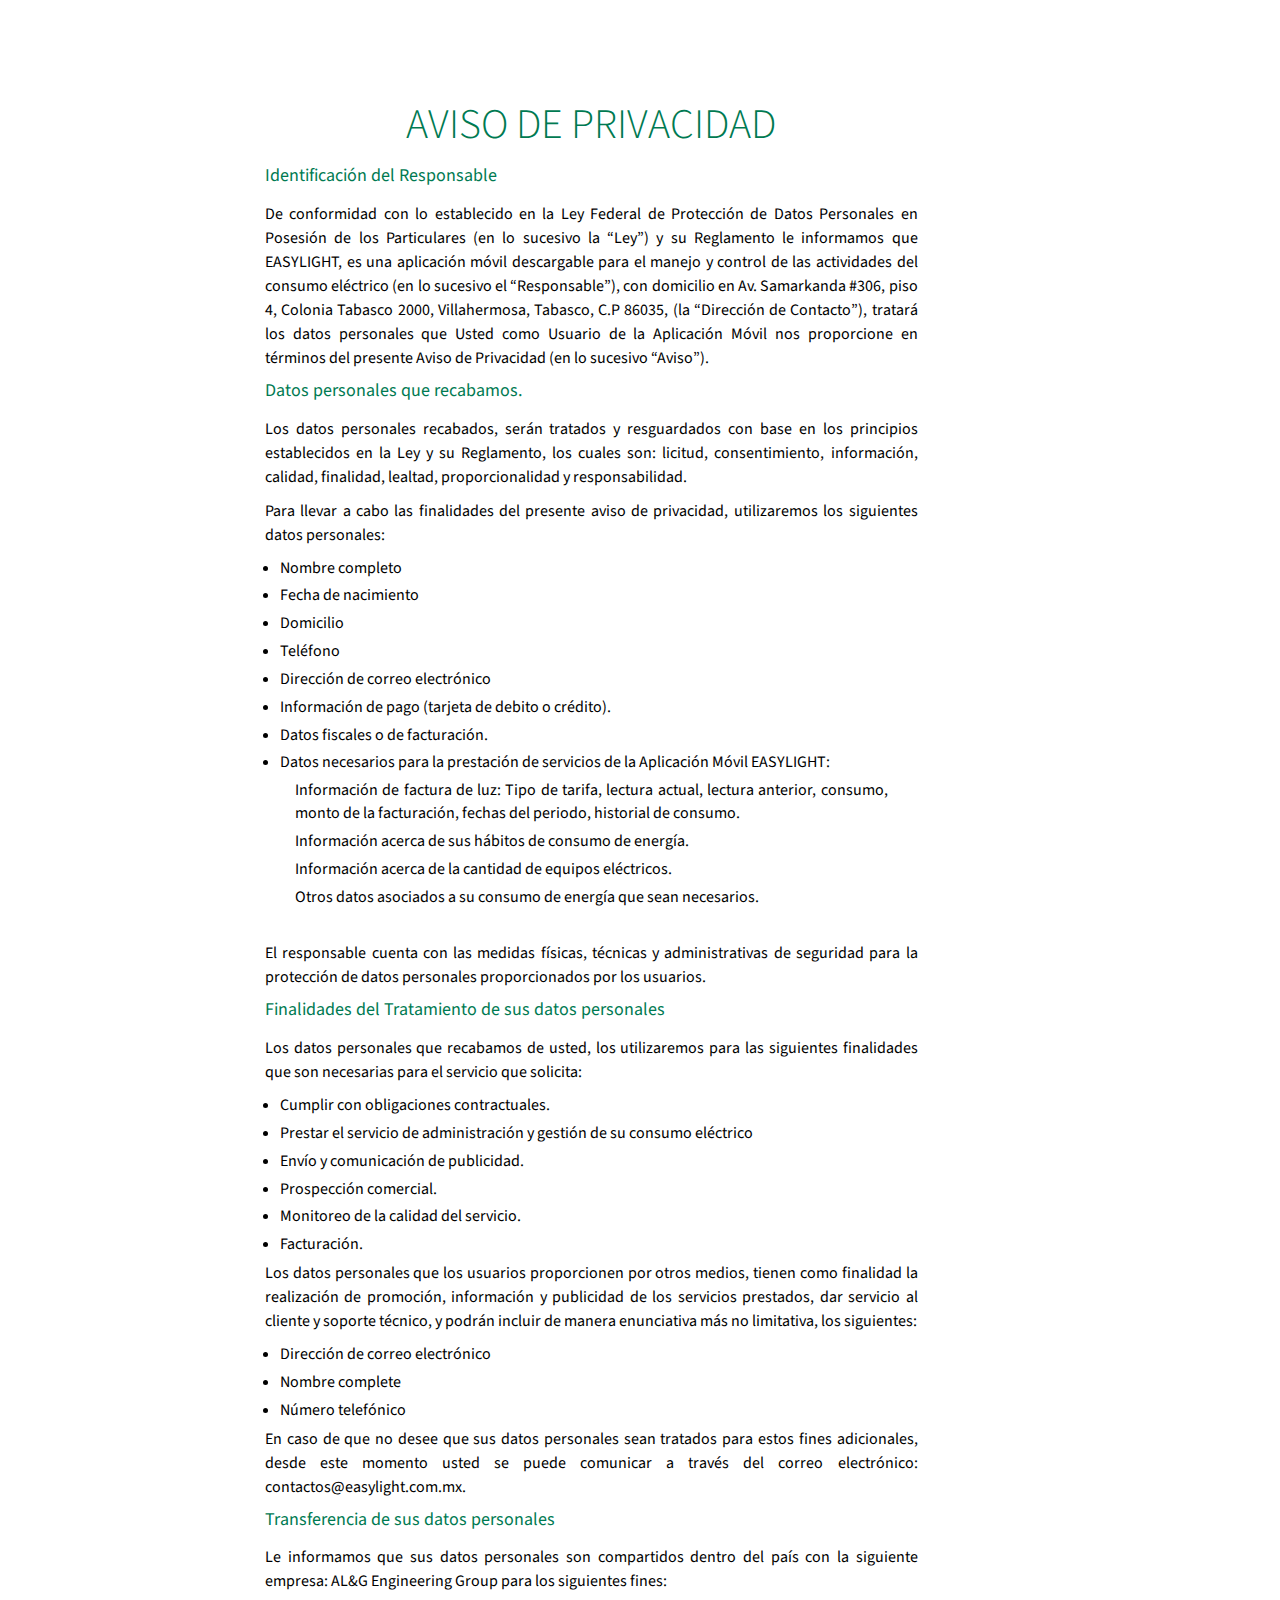
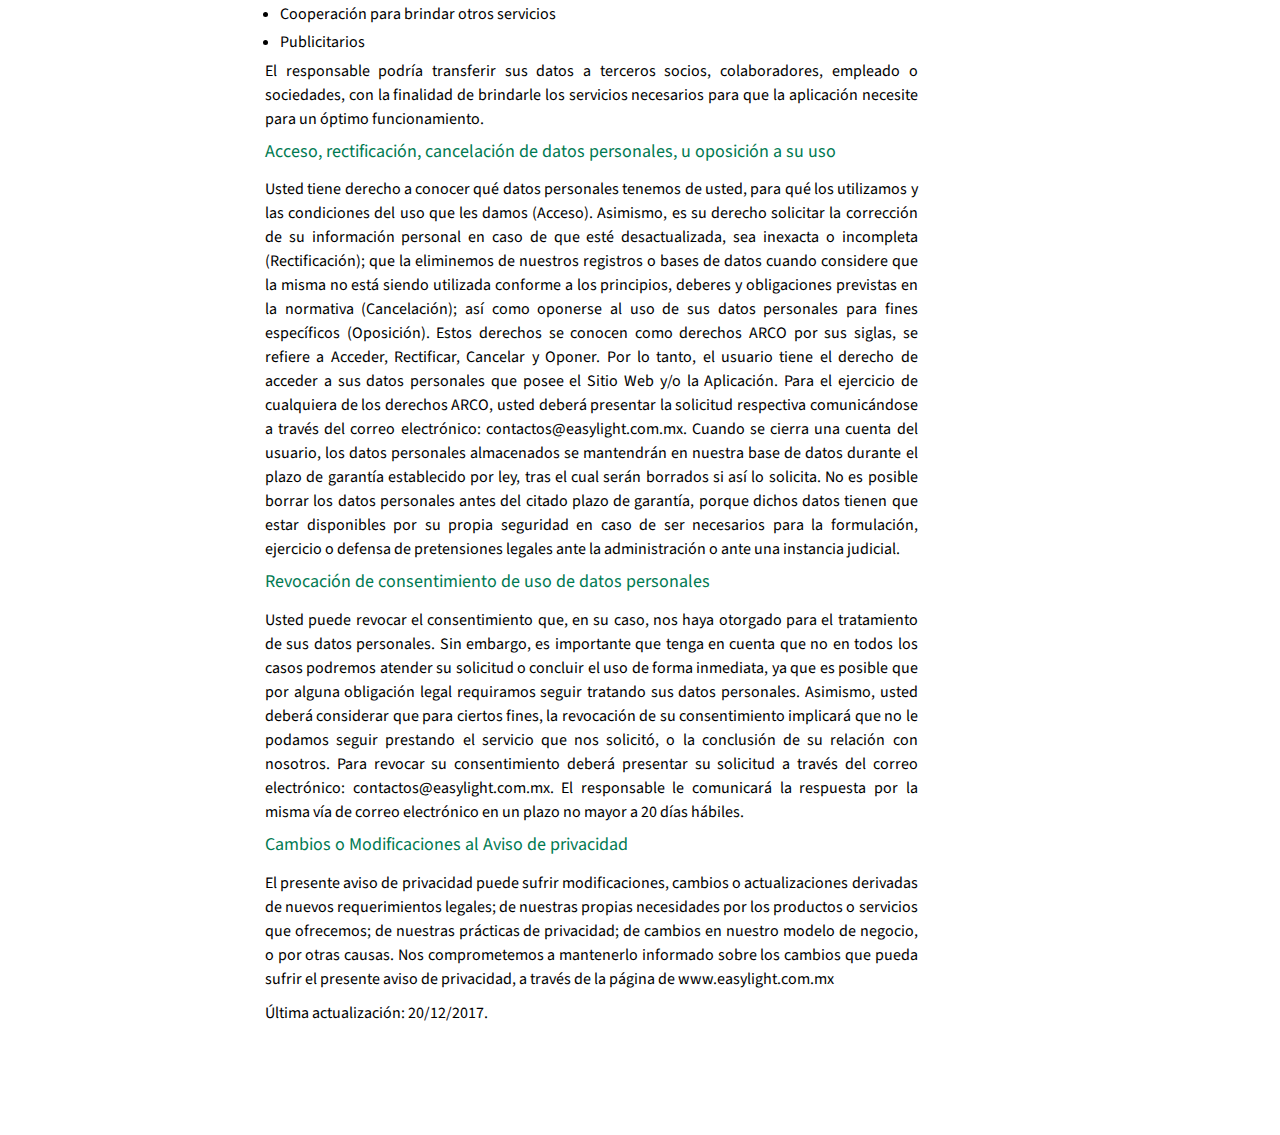
==== commit 085689ca: "modified style in "aviso y terminos"" ====
--- a/html/aviso-de-privacidad.html
+++ b/html/aviso-de-privacidad.html
@@ -55,95 +55,95 @@
 
     </header>
 
-    <section class="newsletter_area background-overlay section_padding_100"  data-stellar-background-ratio="0.3" id="contact">
+    <section class="newsletter_area section_padding_100"  data-stellar-background-ratio="0.3" id="contact">
         <div class="container">
             <div class="row" >
               <div class="col-xs-12 col-md-8 col-md-offset-2 col-lg-7 col-lg-offset-2">
                 <div class="text-center wow fadeInUp">
-                  <h1 style="">AVISO DE PRIVACIDAD</h1>
+                  <h1 style="color: #007a52" >AVISO DE PRIVACIDAD</h1>
                 </div>
               </div>
               <div class="col-xs-12 col-md-8 col-md-offset-2 col-lg-7 col-lg-offset-2">
                   <div class="wow fadeInUp text-justify">
-                      <h5 class="text-left">Identificación del Responsable</h5>
-                      <p class="text-justify" style="color: #fff">
+                      <h5 class="text-left" style="color: #007a52 !important">Identificación del Responsable</h5>
+                      <p class="text-justify" style="color: #000">
                         De conformidad con lo establecido en la Ley Federal de Protección de Datos Personales en Posesión de los Particulares (en lo sucesivo la “Ley”) y su Reglamento le informamos que EASYLIGHT, es una aplicación móvil descargable para el manejo y control de las actividades del consumo eléctrico (en lo sucesivo el “Responsable”), con domicilio en Av. Samarkanda #306, piso 4, Colonia Tabasco 2000, Villahermosa, Tabasco, C.P 86035, (la “Dirección de Contacto”), tratará los datos personales que Usted como Usuario de la Aplicación Móvil nos proporcione en términos del presente Aviso de Privacidad (en lo sucesivo “Aviso”).
                       </p>
-                      <h5 class="text-left"> Datos personales que recabamos.</h3>
-                      <p class="text-justify" style="color: #fff">
+                      <h5 class="text-left" style="color: #007a52 !important"> Datos personales que recabamos.</h3>
+                      <p class="text-justify" style="color: #000">
                         Los datos personales recabados, serán tratados y resguardados con base en los principios establecidos en la Ley y su Reglamento, los cuales son: licitud, consentimiento, información, calidad, finalidad, lealtad, proporcionalidad y responsabilidad.
 
 
                       </p>
-                      <p class="text-justify" style="color: #fff">
+                      <p class="text-justify" style="color: #000">
                         Para llevar a cabo las finalidades del presente aviso de privacidad, utilizaremos los siguientes datos personales:
                       </p>
-                      <ul class="my-list">
-                        <li>Nombre completo</li>
-                        <li>Fecha de nacimiento</li>
-                    	  <li>Domicilio</li>
-                    	  <li>Teléfono</li>
-                    	  <li>Dirección de correo electrónico</li>
-                    	  <li>Información de pago (tarjeta de debito o crédito).</li>
-                    	  <li>Datos fiscales o de facturación.</li>
-                    	  <li>Datos necesarios para la prestación de servicios de la Aplicación Móvil EASYLIGHT:
-                          <ul>Información de factura de luz: Tipo de tarifa, lectura actual, lectura anterior, consumo, monto de la facturación, fechas del periodo, historial de consumo. </ul>
-                        	<ul>Información acerca de sus hábitos de consumo de energía.</ul>
-                        	<ul>Información acerca de la cantidad de equipos eléctricos.</ul>
-                        	<ul>Otros datos asociados a su consumo de energía que sean necesarios.  </ul>
+                      <ul class="my-list" style="color: #000">
+                        <li style="color: #000" >Nombre completo</li>
+                        <li style="color: #000" >Fecha de nacimiento</li>
+                    	  <li style="color: #000" >Domicilio</li>
+                    	  <li style="color: #000" >Teléfono</li>
+                    	  <li style="color: #000" >Dirección de correo electrónico</li>
+                    	  <li style="color: #000" >Información de pago (tarjeta de debito o crédito).</li>
+                    	  <li style="color: #000" >Datos fiscales o de facturación.</li>
+                    	  <li style="color: #000" >Datos necesarios para la prestación de servicios de la Aplicación Móvil EASYLIGHT:
+                          <ul style="color: #000">Información de factura de luz: Tipo de tarifa, lectura actual, lectura anterior, consumo, monto de la facturación, fechas del periodo, historial de consumo. </ul>
+                        	<ul style="color: #000">Información acerca de sus hábitos de consumo de energía.</ul>
+                        	<ul style="color: #000">Información acerca de la cantidad de equipos eléctricos.</ul>
+                        	<ul style="color: #000">Otros datos asociados a su consumo de energía que sean necesarios.  </ul>
                         </li>
                         <li>Nombres de usuario y datos de acceso.</li>
                       </ul>
-                      <p class="text-justify" style="color: #fff">
+                      <p class="text-justify" style="color: #000">
                         El responsable cuenta con las medidas físicas, técnicas y administrativas de seguridad para la protección de datos personales proporcionados por los usuarios.
                       </p>
 
 
-                      <h5 class="text-left">Finalidades del Tratamiento de sus datos personales</h5>
-                      <p class="text-justify" style="color: #fff">
+                      <h5 class="text-left" style="color: #007a52 !important">Finalidades del Tratamiento de sus datos personales</h5>
+                      <p class="text-justify" style="color: #000">
                         Los datos personales que recabamos de usted, los utilizaremos para las siguientes finalidades que son necesarias para el servicio que solicita:
                       </p>
                       <ul class="my-list">
-                        <li>Cumplir con obligaciones contractuales.</li>
-                    		<li>Prestar el servicio de administración y gestión de su consumo eléctrico</li>
-                    		<li>Envío y comunicación de publicidad.</li>
-                    		<li>Prospección comercial.</li>
-                    		<li>Monitoreo de la calidad del servicio.</li>
-                    		<li>Facturación.</li>
-                      </ul>
-                      <p class="text-justify" style="color: #fff">
+                        <li style="color: #000">Cumplir con obligaciones contractuales.</li>
+                    		<li style="color: #000">Prestar el servicio de administración y gestión de su consumo eléctrico</li>
+                    		<li style="color: #000">Envío y comunicación de publicidad.</li>
+                    		<li style="color: #000">Prospección comercial.</li>
+                    		<li style="color: #000">Monitoreo de la calidad del servicio.</li>
+                    		<li style="color: #000">Facturación.</li>
+                      </ul>
+                      <p class="text-justify" style="color: #000">
                         Los datos personales que los usuarios proporcionen por otros medios, tienen como finalidad la realización de promoción, información y publicidad de los servicios prestados, dar servicio al cliente y soporte técnico, y podrán incluir de manera enunciativa más no limitativa, los siguientes:
                       </p>
                       <ul class="my-list">
-                        <li>Dirección de correo electrónico</li>
-                        <li>Nombre complete</li>
-                        <li>Número telefónico</li>
-                      </ul>
-                      <p class="text-justify" style="color: #fff">
+                        <li style="color: #000">Dirección de correo electrónico</li>
+                        <li style="color: #000">Nombre complete</li>
+                        <li style="color: #000">Número telefónico</li>
+                      </ul>
+                      <p class="text-justify" style="color: #000">
                         En caso de que no desee que sus datos personales sean tratados para estos fines adicionales, desde este momento usted se puede comunicar a través del correo electrónico: contactos@easylight.com.mx.
                       </p>
-                      <h5 class="text-left">Transferencia de sus datos personales</h5>
-                      <p class="text-justify" style="color: #fff">
+                      <h5 class="text-left" style="color: #007a52 !important">Transferencia de sus datos personales</h5>
+                      <p class="text-justify" style="color: #000">
                         Le informamos que sus datos personales son compartidos dentro del país con la siguiente empresa: AL&G Engineering Group para los siguientes fines:
                       </P>
                       <ul class="my-list">
-                        <li>Cooperación para brindar otros servicios</li>
-                        <li>Publicitarios</li>
-                      </ul>
-                      <p class="text-justify" style="color: #fff">
+                        <li style="color: #000">Cooperación para brindar otros servicios</li>
+                        <li style="color: #000">Publicitarios</li>
+                      </ul>
+                      <p class="text-justify" style="color: #000">
                         El responsable podría transferir sus datos a terceros socios, colaboradores, empleado o sociedades, con la finalidad de brindarle los servicios necesarios para que la aplicación necesite para un óptimo funcionamiento.
                       </p>
 
-                      <h5 class="text-left">Acceso, rectificación, cancelación de datos personales, u oposición a su uso</h5>
-                      <p class="text-justify" style="color: #fff">
+                      <h5 class="text-left" style="color: #007a52 !important">Acceso, rectificación, cancelación de datos personales, u oposición a su uso</h5>
+                      <p class="text-justify" style="color: #000">
                         Usted tiene derecho a conocer qué datos personales tenemos de usted, para qué los utilizamos y las condiciones del uso que les damos (Acceso). Asimismo, es su derecho solicitar la corrección de su información personal en caso de que esté desactualizada, sea inexacta o incompleta (Rectificación); que la eliminemos de nuestros registros o bases de datos cuando considere que la misma no está siendo utilizada conforme a los principios, deberes y obligaciones previstas en la normativa (Cancelación); así como oponerse al uso de sus datos personales para fines específicos (Oposición). Estos derechos se conocen como derechos ARCO por sus siglas, se refiere a Acceder, Rectificar, Cancelar y Oponer. Por lo tanto, el usuario tiene el derecho de acceder a sus datos personales que posee el Sitio Web y/o la Aplicación.
 
                         Para el ejercicio de cualquiera de los derechos ARCO, usted deberá presentar la solicitud respectiva comunicándose a través del correo electrónico: contactos@easylight.com.mx.
 
                         Cuando se cierra una cuenta del usuario, los datos personales almacenados se mantendrán en nuestra base de datos durante el plazo de garantía establecido por ley, tras el cual serán borrados si así lo solicita. No es posible borrar los datos personales antes del citado plazo de garantía, porque dichos datos tienen que estar disponibles por su propia seguridad en caso de ser necesarios para la formulación, ejercicio o defensa de pretensiones legales ante la administración o ante una instancia judicial.
                       </p>
-                      <h5 class="text-left">Revocación de consentimiento de uso de datos personales</h5>
-                      <p class="text-justify" style="color: #fff">
+                      <h5 class="text-left" style="color: #007a52 !important">Revocación de consentimiento de uso de datos personales</h5>
+                      <p class="text-justify" style="color: #000">
                         Usted puede revocar el consentimiento que, en su caso, nos haya otorgado para el tratamiento de sus datos personales. Sin embargo, es importante que tenga en cuenta que no en todos los casos podremos atender su solicitud o concluir el uso de forma inmediata, ya que es posible que por alguna obligación legal requiramos seguir tratando sus datos personales. Asimismo, usted deberá considerar que para ciertos fines, la revocación de su consentimiento implicará que no le podamos seguir prestando el servicio que nos solicitó, o la conclusión de su relación con nosotros.
 
                         Para revocar su consentimiento deberá presentar su solicitud a través del correo electrónico: contactos@easylight.com.mx.
@@ -151,8 +151,8 @@
                         El responsable le comunicará la respuesta por la misma vía de correo electrónico en un plazo no mayor a 20 días hábiles.
 
                       </p>
-                      <h5 class="text-left">Cambios o Modificaciones al Aviso de privacidad</h5>
-                      <p class="text-justify" style="color: #fff">
+                      <h5 class="text-left" style="color: #007a52 !important">Cambios o Modificaciones al Aviso de privacidad</h5>
+                      <p class="text-justify" style="color: #000">
                         El presente aviso de privacidad puede sufrir modificaciones, cambios o actualizaciones derivadas de nuevos requerimientos legales; de nuestras propias necesidades por los productos o servicios que ofrecemos; de nuestras prácticas de privacidad; de cambios en nuestro modelo de negocio, o por otras causas.
 
                         Nos comprometemos a mantenerlo informado sobre los cambios que pueda sufrir el presente aviso de privacidad, a través de la página de www.easylight.com.mx
@@ -160,7 +160,7 @@
 
 
                       </p>
-                      <p class="text-justify" style="color: #fff">
+                      <p class="text-justify" style="color: #000">
                         Última actualización: 20/12/2017.
                       </p>
                   </div>
--- a/html/assets/css/slidea/slidea_easylight.css
+++ b/html/assets/css/slidea/slidea_easylight.css
@@ -44,7 +44,9 @@
 }
 @media only screen and (min-width: 320px) and (max-width: 767px) {
   .img_banner_xs{
+    padding-top: 20%  !important;
     display: block !important;
+    height: 300px;
   }
   .img_banner_l{
     display: none !important;
@@ -53,11 +55,14 @@
       padding-top: 100px !important;
       /*margin-top: 150px !important*/
   }
+  .welcome_area{
+    height: 350px !important;
+  }
   .welcome_area.slider-version {
-      height: 500px !important;
+      min-height: 350px !important;
   }
   .slidea{
-    height: 500px !important;
+    height: 360px !important;
   }
   .logo_responsive{
       display: block;
@@ -78,7 +83,7 @@
 
     }
     .slidea{
-      height: 100%;
+      height: 350px;
     }
 
 }
@@ -86,4 +91,15 @@
   .align_stores{
     padding-bottom: 10em;
   }
+
 }
+@media only screen and (min-width: 1299px){
+  .slidea{
+    height: 900px !important;
+  }
+  .section_padding{
+    padding-top: 250px !important;
+
+  }
+
+}
